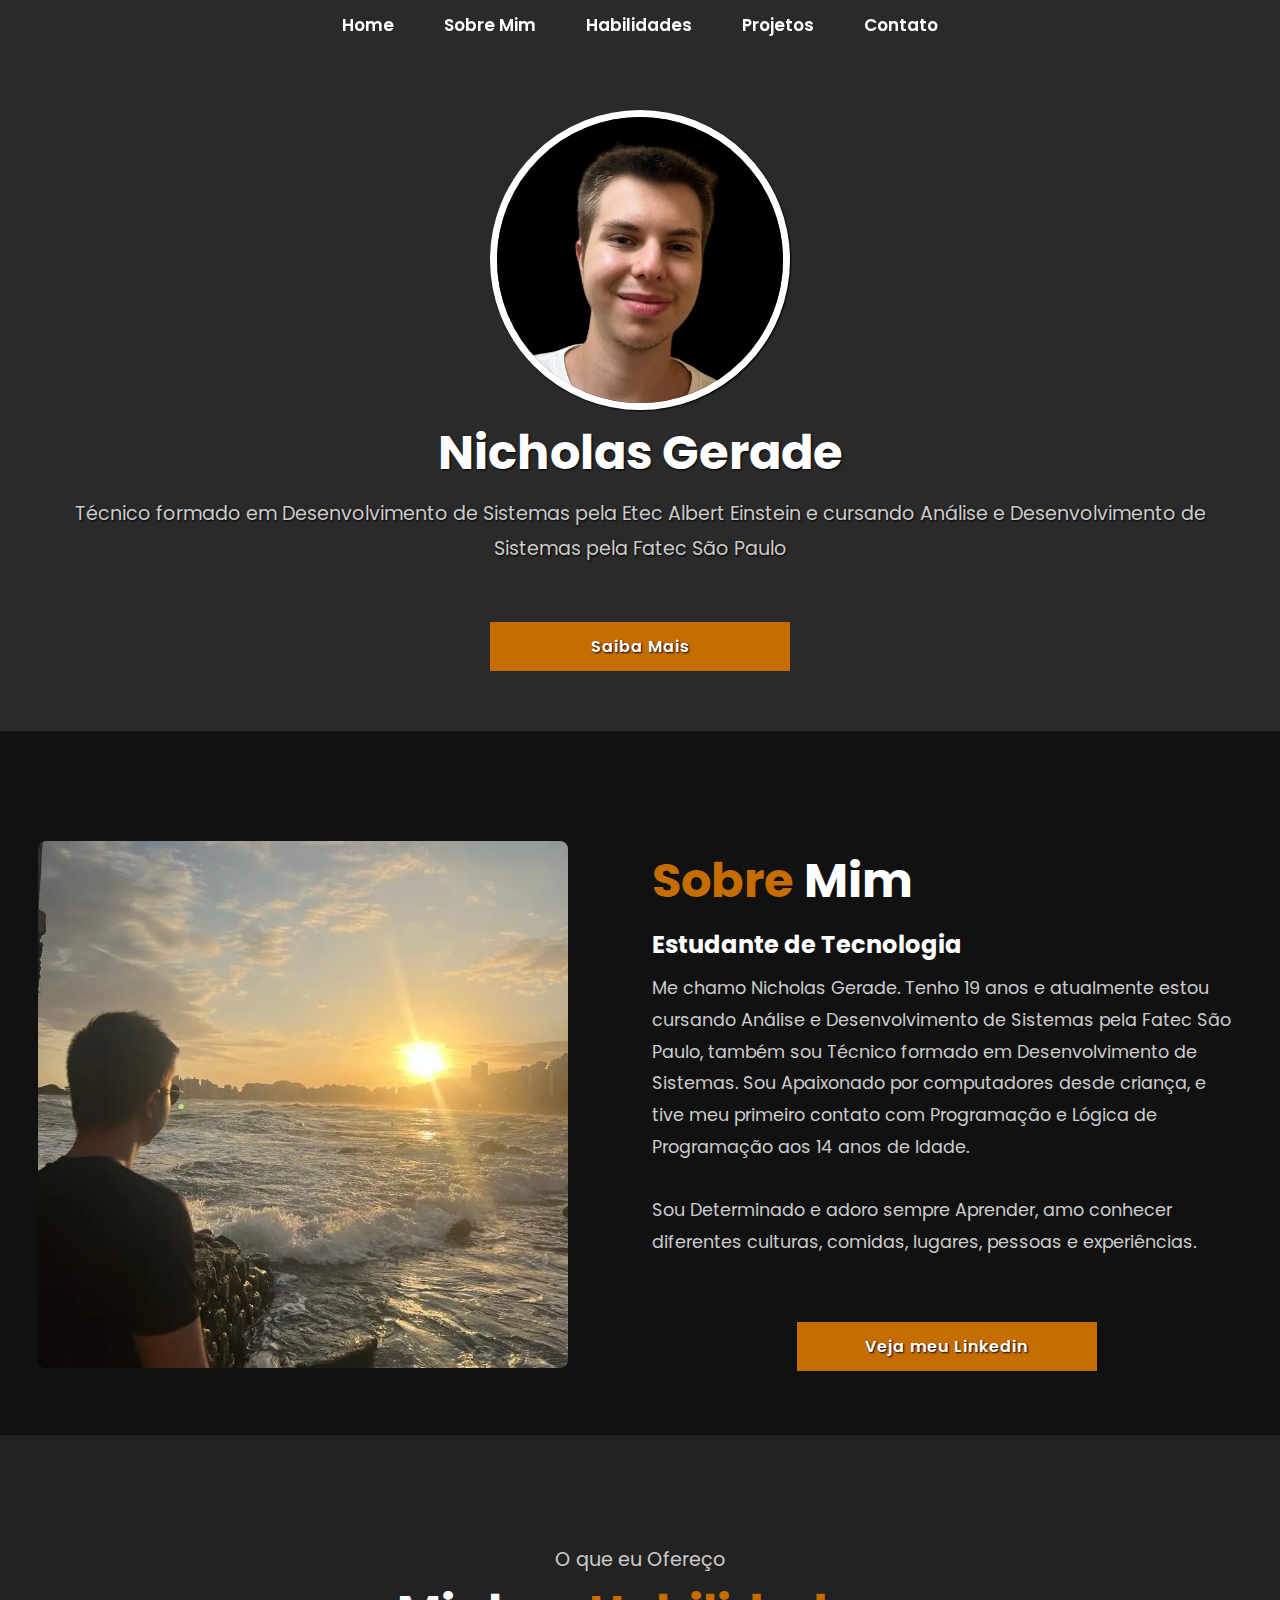
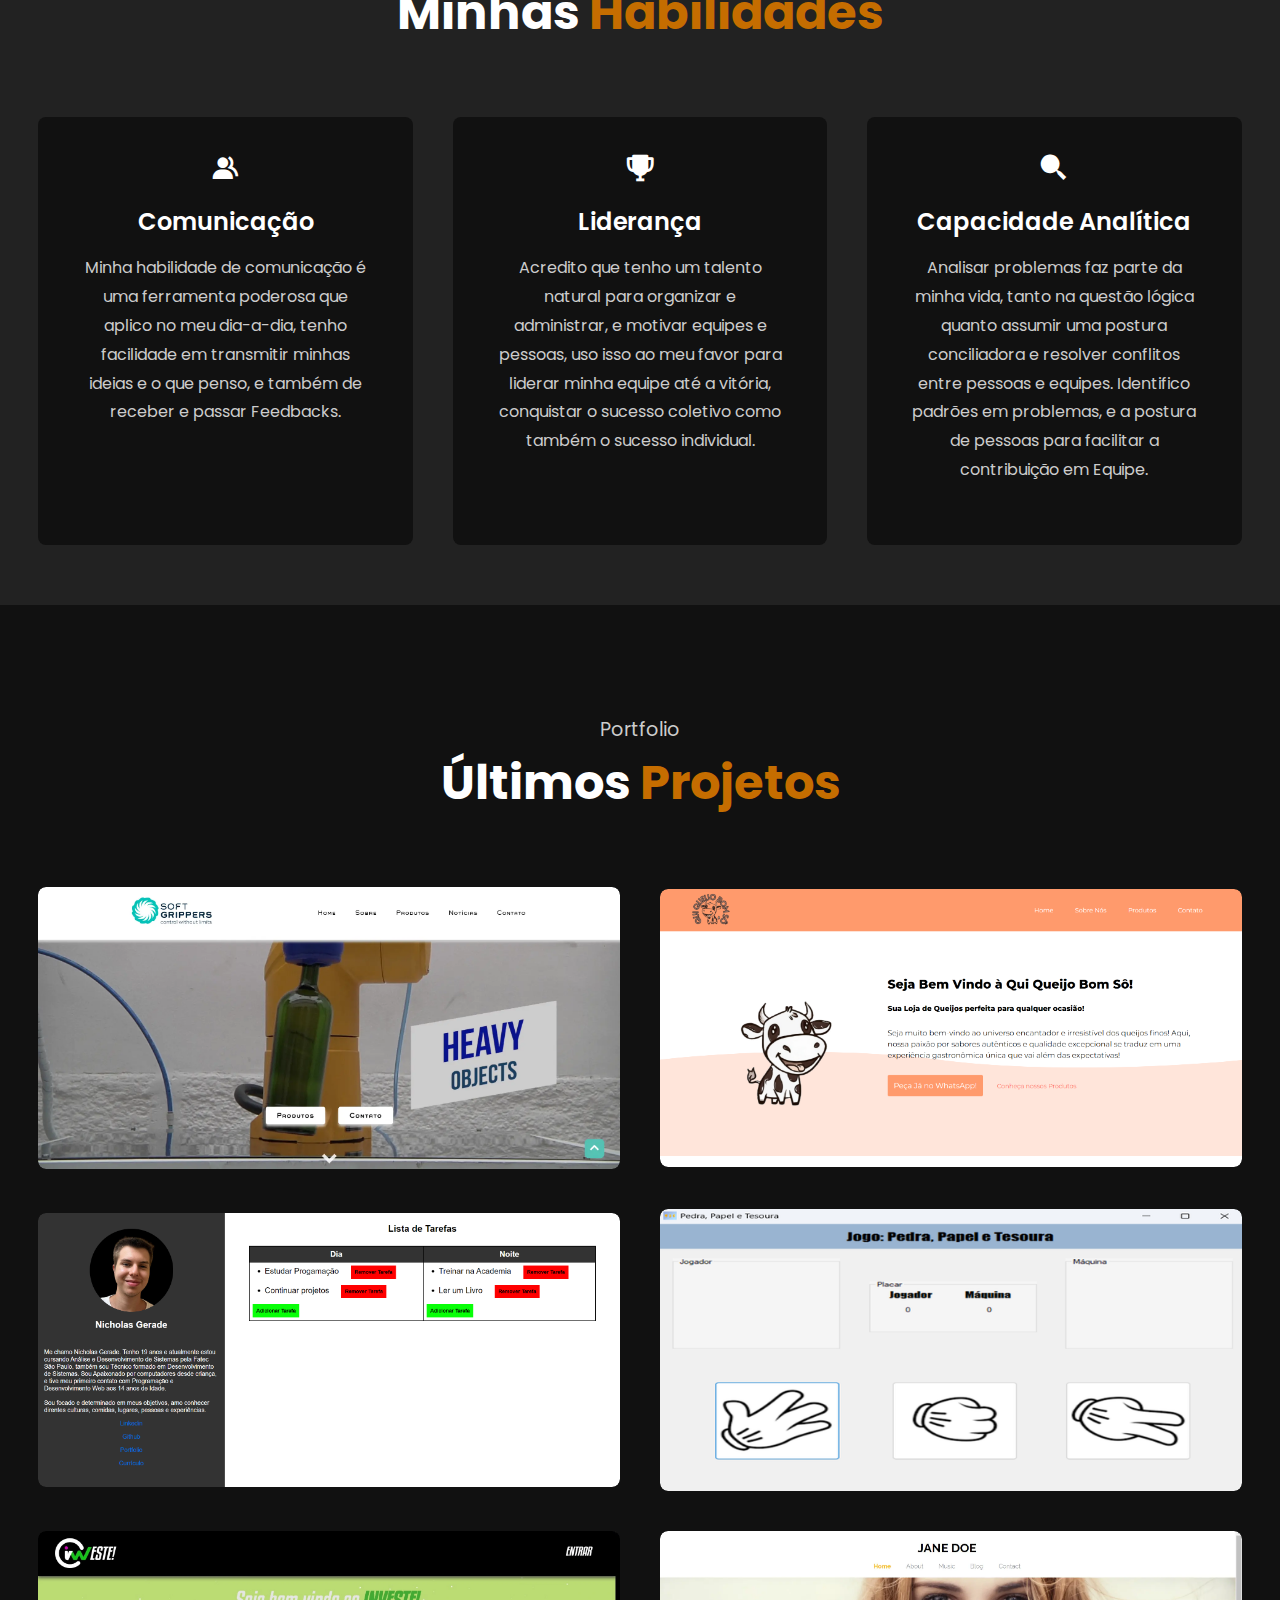
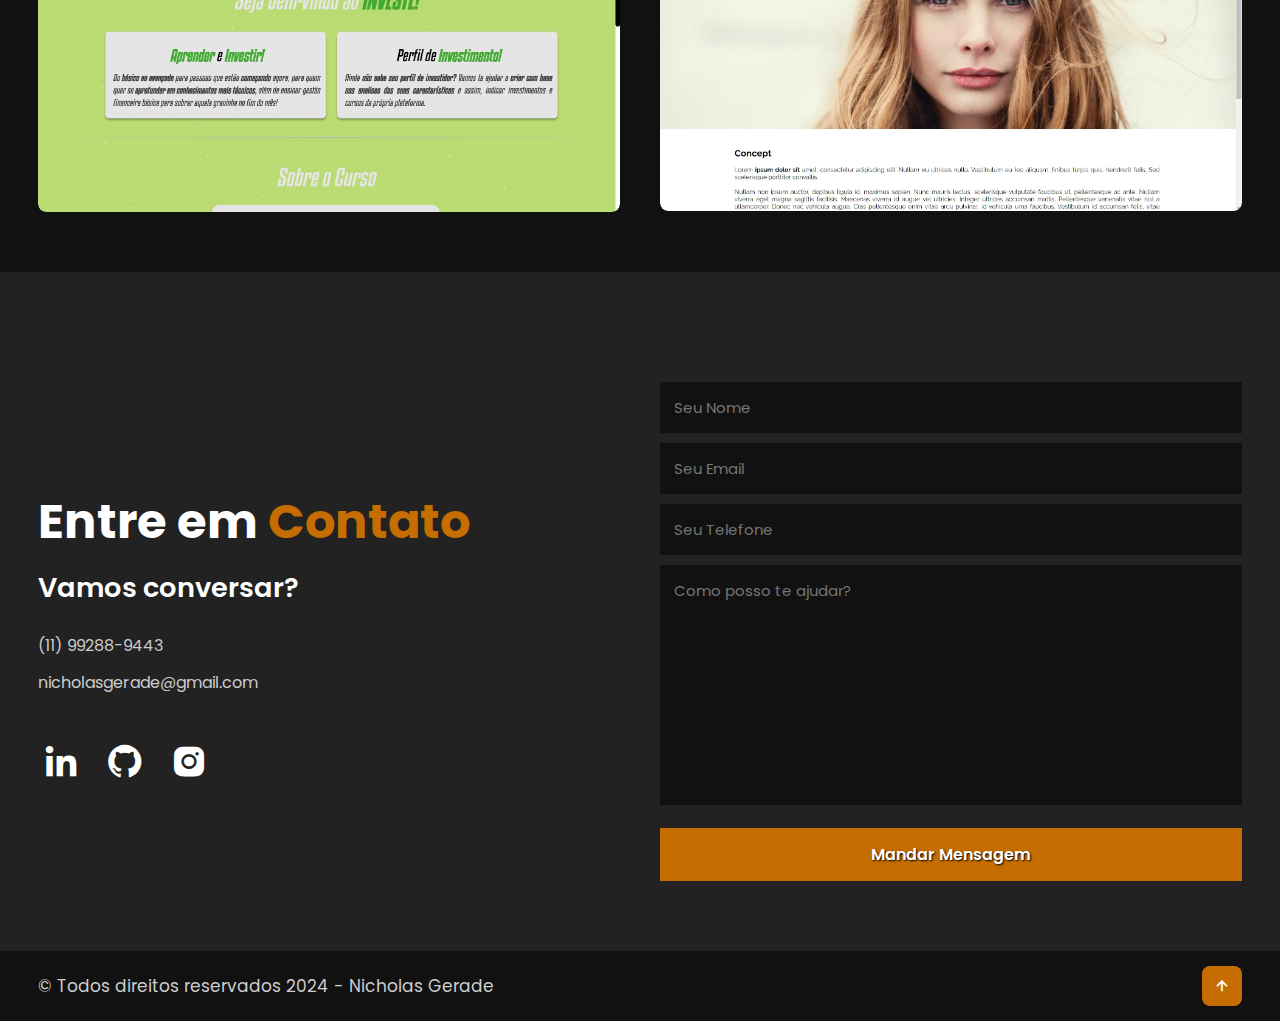
==== index.html @ b63f1630 "test aria-label fail" ====
<!DOCTYPE html>
<html lang="pt-br">

<head>
    <!-- tags importantes -->
    <meta charset="UTF-8">
    <meta http-equiv="X-UA-Compatible" content="IE=edge">
    <meta name="viewport" content="width=device-width, initial-scale=1.0">
    <link rel="stylesheet" href="css/style.css">
    <link rel="stylesheet" href="css/header.css">
    <link rel="stylesheet" href="css/footer.css">
    <link rel="stylesheet" href="css/responsivo.css">
    <link rel="preconnect" href="https://fonts.googleapis.com">
    <link rel="preconnect" href="https://fonts.gstatic.com" crossorigin>
    <link rel="shorticon icon" type="image/gif" href="imgs/favicon-32x32.webp" sizes="32x32">
    <link rel="stylesheet" href="https://unpkg.com/boxicons@latest/css/boxicons.min.css">
    <link href="https://fonts.googleapis.com/css2?family=Poppins:wght@300;500;600;700;800;900&display=swap"
        rel="stylesheet">
    <title>Nicholas Gerade</title>
</head>

<body>


    <!-- header -->
    <header id="header">
        <ul class="navlist">
            <li><a href="#home">Home</a></li>
            <li><a href="#sobre">Sobre Mim</a></li>
            <li><a href="#servicos">Habilidades</a></li>
            <li><a href="#portfolio">Projetos</a></li>
            <li><a href="#contato">Contato</a></li>
        </ul>

        <div class="bx bx-menu" id="menu-icon">

        </div>
    </header>


    <!-- section home principal -->
    <section class="home" id="home">
        <div class="home-text">

            <img src="imgs/foto.webp" alt="Foto de Rosto de Nicholas Gerade" id="home-foto" width="auto" height="auto">

            <h1>Nicholas Gerade</h1>
            <p>Técnico formado em Desenvolvimento de Sistemas pela Etec Albert Einstein e cursando Análise
                e Desenvolvimento de Sistemas pela Fatec São Paulo</p>

            <div class="button" id="div-button">
                <a href="#sobre" class="btn" id="home-saiba">Saiba Mais</a>
            </div>
        </div>
    </section>

    <!-- section sobre -->
    <section class="sobre" id="sobre">
        <div class="sobre-img">
            <img src="imgs/fotoSobre.webp" alt="Foto de Nicholas Gerade de costa na Beira da Praia" width="auto"
                height="auto">
        </div>

        <div class="sobre-texto">
            <h1 id="h1Sobre"><span>Sobre</span> Mim</h1>
            <h2 id="h2Sobre">Estudante de Tecnologia</h2>
            <p>Me chamo Nicholas Gerade.
                Tenho 19 anos e atualmente estou cursando Análise e Desenvolvimento de Sistemas
                pela Fatec São Paulo, também sou Técnico formado em Desenvolvimento de Sistemas.
                Sou Apaixonado por computadores desde criança, e tive meu
                primeiro contato com Programação e Lógica de Programação aos 14 anos de Idade.

                <br><br>
                Sou Determinado e adoro sempre Aprender, amo conhecer diferentes
                culturas, comidas, lugares, pessoas e experiências.
            </p>
            <a href="https://www.linkedin.com/in/nicholas-gerade-b21a8019b/" target="_blank" id="button-sobre"
                class="btn">Veja meu Linkedin</a>
        </div>
    </section>

    <!-- section servicos -->
    <section class="servicos" id="servicos">
        <div class="main-texto">
            <p>O que eu Ofereço</p>
            <h2>Minhas <span>Habilidades</span></h2>
        </div>

        <div class="servicos-conteudo">
            <div class="box">
                <div class="s-icons">
                    <i class='bx bxs-group'></i>
                </div>

                <h3>Comunicação</h3>
                <p>
                    Minha habilidade de comunicação é uma ferramenta poderosa que aplico no meu
                    dia-a-dia, tenho facilidade em transmitir minhas ideias e o que penso, e também
                    de receber e passar Feedbacks.
                </p>
            </div>

            <div class="box">
                <div class="s-icons">
                    <i class='bx bxs-trophy'></i>
                </div>

                <h3>Liderança</h3>
                <p>
                    Acredito que tenho um talento natural para organizar e administrar, e motivar equipes e pessoas,
                    uso isso ao meu favor para liderar minha equipe até a vitória, conquistar o sucesso coletivo
                    como também o sucesso individual.
                </p>

            </div>

            <div class="box">
                <div class="s-icons">
                    <i class='bx bxs-search-alt-2'></i>
                </div>

                <h3>Capacidade Analítica</h3>
                <p>
                    Analisar problemas faz parte da minha vida, tanto na questão lógica quanto
                    assumir uma postura conciliadora e resolver conflitos entre pessoas e equipes.
                    Identifico padrões em problemas, e a postura de pessoas para facilitar a contribuição
                    em Equipe.
                </p>
            </div>
        </div>
    </section>

    <!-- section portfolio-->
    <section class="portfolio" id="portfolio">
        <div class="main-texto">
            <p>Portfolio</p>
            <h2>Últimos <span>Projetos</span></h2>
        </div>

        <div class="portfolio-content">
            <div class="row">
                <img src="imgs/portfolio1.webp" alt="Projeto de Site em HTML5 e CSS3." width="auto" height="auto">
                <div class="layer">
                    <h1 id="h1Projetos">Soft Grippers</h1>
                    <p>Freelance para Empresa de Róbotica</p>
                    <a href="https://softgrippers.com/" target="_blank"><i class='bx bx-link-external link-icon'
                            alt="link para o site Soft Grippers, empresa de robótica flexível"></i></a>
                </div>
            </div>

            <div class="row">
                <img src="imgs/portfolio2.webp" alt="Jogo C - Batalha Naval" width="auto" height="auto">
                <div class="layer">
                    <h1 id="h1Projetos">Loja QuiQueijoBomSô</h1>
                    <p>Freelance para Empresa de Varejo</p>
                    <a href="https://nigerade.github.io/Projeto_QuiQueijoBomSo/" target="_blank"><i
                            class='bx bx-link-external link-icon'
                            alt="link para o site QuiQueijoBomSô, loja de queijos"></i></a>
                </div>
            </div>

            <div class="row">
                <img src="imgs/portfolio3.webp" alt="Restaurante - C#" width="auto" height="auto">
                <div class="layer">
                    <h1 id="h1Projetos">Projeto de Lista de Tarefas</h1>
                    <p>Lista de Tarefas</p>
                    <a href="https://nigerade.github.io/Lista_de_Tarefas/" target="_blank"><i
                            class='bx bx-link-external link-icon'
                            alt="link para site Lista de Tarefas, projeto de Nicholas Gerade"></i></a>
                </div>
            </div>

            <div class="row">
                <img src="imgs/portfolio4.webp" alt="Jogo C# - Pedra Papel Tesoura" width="auto" height="auto">
                <div class="layer">
                    <h1 id="h1Projetos">Jogo C# - Pedra Papel Tesoura</h1>
                    <p>Projeto do Jogo Pedra Papel Tesoura</p>
                    <a href="https://github.com/nigerade/Jogo-Pedra-Papel-Tesoura" target="_blank"><i
                            class='bx bx-link-external link-icon'
                            alt="link para o repositório Github Pedra, Papel e Tesoura, projeto de Nicholas Gerade"></i></a>
                </div>
            </div>

            <div class="row">
                <img src="imgs/portfolio5.webp" alt="TCC - Investe" width="auto" height="auto">
                <div class="layer">
                    <h1 id="h1Projetos">TCC - Investe!</h1>
                    <p>Projeto para curso Técnico Etec Albert Einstein</p>
                    <a href="https://raismel.github.io/Investe.github.io/" target="_blank"><i
                            class='bx bx-link-external link-icon'
                            alt="link para o repósitório do projeto de TCC de Rai da Silva Mello, em conjunto com Nicholas Gerade"></i></a>
                </div>
            </div>

            <div class="row">
                <img src="imgs/portfolio6.webp" alt="Site de Cantora Fictícia Jane Doe" width="auto" height="auto">
                <div class="layer">
                    <h1 id="h1Projetos">Portfolio Fictício</h1>
                    <p id="pProjetos">Site criado para Cantora Fictícia Jane Doe</p>
                    <a href="https://doejane.netlify.app/index.html" target="_blank"><i
                            class='bx bx-link-external link-icon'
                            alt="link para site de Portfólio Jane Doe, projeto de Nicholas Gerade"></i></a>
                </div>
            </div>
        </div>
    </section>

    <!-- section contato -->
    <section class="contact" id="contato">
        <div class="contact-text">
            <h1 id="h1Contato">Entre em <span>Contato</span></h1>
            <h2 id="h2Contato">Vamos conversar?</h2>

            <menu class="list">
                <li><a href="#contato">(11) 99288-9443</a></li>
                <li><a href="#contato">nicholasgerade@gmail.com</a></li>
            </menu>

            <div class="contact-icons">
                <a href="https://br.linkedin.com/in/nicholas-gerade-b21a8019b?original_referer=https%3A%2F%2Fwww.google.com%2F"
                    target="_blank"><i class='bx bxl-linkedin'></i></a>
                <a href="https://github.com/nigerade" target="_blank"><i class='bx bxl-github'></i></a>
                <a href="https://www.instagram.com/ni_gerade/" target="_blank"><i class='bx bxl-instagram-alt'></i></a>
            </div>
        </div>

        <div class="contact-form">
            <form action="https://formsubmit.co/nicholasgerade@gmail.com" method="POST">
                <input id="nome" type="text" placeholder="Seu Nome" required>
                <input type="email" placeholder="Seu Email" required>
                <input type="number" placeholder="Seu Telefone" required>
                <textarea name="text" id="mensagem" cols="35" rows="10" placeholder="Como posso te ajudar?"
                    required></textarea>
                <input type="submit" value="Mandar Mensagem" class="submit" required>
            </form>
        </div>
    </section>

    <!-- section footer -->
    <section class="end">
        <h2 class="visually-hidden">Produtos Queijo Section</h2>
        <div class="last-text">
            <a href="https://www.linkedin.com/in/nicholas-gerade-b21a8019b/" id="last-text-a">&copy; Todos direitos
                reservados 2024 -
                Nicholas Gerade</a>
        </div>

        <div class="top">
            <a href="#home"><i class='bx bx-up-arrow-alt'></i></a>
        </div>
    </section>


    <!-- script.js no final pra não demorar para carregar a página-->
    <!-- EXPLICAÇÃO: javascript carrega por último depois do html e css-->
    <script src="js/script.js" defer></script>

</body>

</html>

<!-- NICHOLAS GERADE - TODOS DIREITOS RESERVADOS -->
---- css/style.css ----
* {
    /* configurações para a pagina toda */
    padding: 0;
    margin: 0;
    box-sizing: border-box;
    font-family: 'Poppins', sans-serif;
    text-decoration: none;
    scroll-behavior: smooth;
    list-style-type: none;
}

:root {
    /* variaveis globais no css */
    --bg-color: #222;
    --second-bg-color: #111;
    --text-color: #fff;
    --second-color: #ccc;
    --main-color: #C56D00;
    --big-font: 5rem;
    --h2-font: 3rem;
    --p-font: 1.1rem;
}

body {
    /* configuracoes para o body somente */
    background: var(--bg-color);
    color: var(--text-color);
}

section {
    /* configuracao padrao para todas as sessoes */
    padding: 10rem 15% 10rem;
}

.home {
    /* estilo da section home */
    position: relative;
    height: 100%;
    width: 100%;
    background-color: #2a2a2a;
    background-size: cover;
    background-position: center;
    display: flex;
    align-items: center;
    justify-content: center;
    text-align: center;
}

.slide {
    /* botão saiba mais */
    margin-bottom: 1.2rem;
}

.fundo-cinza {
    background-color: #ccc;
}

#home-foto {
    border-radius: 50%;
    border: 7px solid #fff;
    box-shadow: 1px 1px 2px #000;
    width: 100%;
    max-width: 300px;
    height: auto;
}

.home-text h1 {
    /* texto: "Nicholas!" */
    font-size: 3rem;
    font-weight: 700;
    color: var(--text-color);
    margin: 0 0 8px;
    text-shadow: 1px 1px 2px #000;
}

.home-text p {
    /* texto: "Técnico formado..." */
    color: var(--second-color);
    font-size: 1.2rem;
    line-height: 1.8;
    margin-bottom: 40px;
    text-shadow: 1px 1px 2px #000;
}

#home-saiba {
    margin-top: 1rem;
    text-shadow: 1px 1px 2px #000;
}

.button {
    /* Botão Linkedin */
    display: flex;
    align-items: center;
    justify-content: center;
}

.btn {
    /* estilo dos botões */
    display: flex;
    justify-content: center;
    align-items: center;
    width: 300px;
    padding: 12px 28px;
    background: var(--main-color);
    color: var(--text-color);
    font-size: 1rem;
    letter-spacing: 1px;
    font-weight: 600;
    transition: all .45s ease;
    text-align: center;
    margin: 0 auto;
    text-shadow: 1px 1px 2px #000;
}

.btn:hover {
    /* botão Diga Olá! */
    transform: scale(0.9);
}

.btn2 {
    /* estilo botão Veja meu Trabalho */
    display: inline-flex;
    align-items: center;
    justify-content: center;
    font-size: 15px;
    font-weight: 600;
    color: var(--text-color);
    margin-left: 35px;
}

.btn2 span i {
    /* icone do botão Veja meu Trabalho */
    height: 55px;
    width: 55px;
    background: var(--main-color);
    color: var(--text-color);
    display: flex;
    align-items: center;
    justify-content: center;
    font-size: 35px;
    border-radius: 50%;
    margin-right: 15px;
    transition: all .45s ease;
}

.btn2 span i:hover {
    /* hover do icone do botao veja meu trabalho */
    transform: scale(1.1) translateY(5px);
}

header.sticky {
    /* estilo do header quando o usuario desce a pagina e mudar de bg-color */
    background: var(--bg-color);
    border-bottom: 1px solid #ffffff1a;
    padding: 12px 15%;
}

.sobre {
    /* estilo section sobre */
    display: grid;
    grid-template-columns: repeat(2, 1fr);
    align-items: center;
    justify-content: center;
    gap: 1.5rem;
    background-color: var(--second-bg-color);
}

.sobre-img img {
    /* estilo da imagem da section sobre */
    max-width: 530px;
    height: auto;
    width: 100%;
    border-radius: 8px;
}

.sobre-texto h2 {
    /* estilo h2 da section sobre */
    font-size: var(--h2-font);
    line-height: 1;
}

.sobre-texto h4 {
    /* estilo h4 da section sobre*/
    font-size: 24px;
    font-weight: 600;
    color: var(--text-color);
    line-height: 1.7;
    margin: 15px 0 30px;
}

.sobre-texto p {
    /* estilo p da section sobre */
    color: var(--second-color);
    font-size: var(--p-font);
    line-height: 1.8;
    margin-bottom: 4rem;
}

.servicos {
    /* estilo section serviços */
    background: var(--bg-color);
}

.main-texto {
    /* texto da section servicos */
    text-align: center;
}

.main-texto p {
    /* p da section servicos */
    font-size: 1.2rem;
    color: var(--second-color);
    margin-bottom: 15px;
}

.main-texto h2 {
    /* h2 da section servicos */
    font-size: var(--h2-font);
    line-height: 1;
}

.servicos-conteudo {
    /* estilo da div */
    display: grid;
    grid-template-columns: repeat(auto-fit, minmax(250px, auto));
    text-align: center;
    gap: 2.5rem;
    margin-top: 5rem;
}

.box {
    /* estilo da div */
    background: var(--second-bg-color);
    padding: 35px 45px;
    border-radius: 8px;
    transition: all .45s ease;
}

.s-icons i {
    /* estilo da div */
    font-size: 32px;
    margin-bottom: 20px;
}

.box h3 {
    /* estilo do h3 da div */
    font-size: 24px;
    font-weight: 600;
    color: var(--text-color);
    margin-bottom: 15px;
}

.box p {
    /* estilo do p da div */
    color: var(--second-color);
    font-size: 1rem;
    line-height: 1.8;
    margin-bottom: 25px;
}

.saiba {
    /* estilo do botao da div da section servicos */
    display: inline-block;
    padding: 8px 18px;
    background: #333333;
    color: var(--second-color);
    font-size: 14px;
    font-weight: 500;
    border-radius: 8px;
    transition: all .45s ease;
}

.saiba:hover {
    /* hover do botao da div da section servicos */
    letter-spacing: 1px;
    background: var(--main-color);
    color: var(--text-color);
    transition: all .55s ease;
}

.s-icons:hover {
    /* hover do icone da div da section serviços  */
    color: var(--main-color);
    transition: all .45s ease;
}

.box:hover {
    /* hover da box da section servicos */
    transform: translateY(-8px);
    cursor: pointer;
}

#portfolio {
    background-color: var(--second-bg-color);
}

.portfolio-content {
    /* estilo da section portfolio */
    display: grid;
    grid-template-columns: repeat(2, 1fr);
    align-items: center;
    gap: 2.5rem;
    margin-top: 5rem;
}

.row {
    /* estilo da div */
    position: relative;
    overflow: hidden;
    border-radius: 8px;
    cursor: pointer;
}

.row img {
    /* estilo da img dentro da div */
    width: 100%;
    border-radius: 8px;
    display: block;
    transition: transform 0.5s;
}

.layer {
    /* estilo da div dos textos */
    width: 100%;
    height: 0;
    background: linear-gradient(rgba(0, 0, 0, 0.1), #000);
    position: absolute;
    border-radius: 8px;
    left: 0;
    bottom: 0;
    overflow: hidden;
    display: flex;
    flex-direction: column;
    align-items: center;
    justify-content: center;
    text-align: center;
    padding: 0 40px;
    transition: height 0.5s;
}

#imagemProjetos {
    width: 100% !important;
    height: 100% !important;
}

.layer h5 {
    /* estilo do h5 da div */
    font-size: 20px;
    font-weight: 600;
    margin-bottom: 15px;
}

.layer p {
    /* estilo do p da div */
    color: var(--text-color);
    font-size: 1rem;
    line-height: 1.8;
}

.layer i {
    /* estilo do icone da div */
    color: var(--main-color);
    margin-top: 20px;
    font-size: 20px;
    background: var(--text-color);
    width: 60px;
    height: 60px;
    display: flex;
    align-items: center;
    justify-content: center;
    border-radius: 50%;
}

.link-icon:hover {
    /* hover icone da section portfolio */
    transform: scale(1.5);
    background-color: transparent;
    transition: all .90s ease;
}

.row:hover img {
    /* hover da img dentro da row */
    transform: scale(1.1);
}

.row:hover .layer {
    /* hover da layer dentro da row */
    height: 100%;
}

.contact {
    /* estilo da section contato */
    background: var(--bg-color);
    display: grid;
    grid-template-columns: repeat(2, 1fr);
    align-items: center;
    gap: 2.5rem;
}

.contact-text h2 {
    /* estilo do h2 da section contato */
    font-size: var(--h2-font);
    line-height: 1;
}

.contact-text h4 {
    /* estilo do h4 da section contato */
    color: var(--text-color);
    margin: 18px 0;
    font-size: 20px;
    font-weight: 600;
    margin-top: 1.5rem;
}

.contact-text p {
    /* estilo do p da section contato */
    color: var(--second-color);
    font-size: var(--p-font);
    line-height: 1.8;
    margin-bottom: 2rem;
}

.list {
    /* estilo do list da section contato */
    margin-bottom: 2.8rem;
    margin-top: 2rem;
}

.list li {
    /* estilo do li da section contato */
    margin-bottom: 12px;
}

.list li a {
    /* estilo do a dentro da li da section contato */
    display: block;
    color: var(--second-color);
    font-size: 1rem;
    transition: all .45s ease;
}

.list li a:hover {
    /* hover do a dentro da li da section contato */
    color: var(--text-color);
    transform: translateX(5px);
}

.contact-icons i {
    /* estilo dos icones da section contato */
    height: 45px;
    width: 45px;
    color: var(--text-color);
    font-size: 2.5rem;
    display: inline-flex;
    align-items: center;
    justify-content: center;
    border-radius: 8px;
    margin-right: 15px;
    transition: all .45s ease;
}

.contact-icons i:hover {
    /* hover dos icones da section contato */
    transition: all .5s ease;
    transform: translateY(-10px);
    color: var(--main-color);
}

.contact-form form {
    /* estilo form da section contato */
    position: relative;
}

.contact-form form input,
form textarea {
    /* estilo do form, input, e textarea form da section contato */
    width: 100%;
    padding: 14px;
    background: var(--second-bg-color);
    color: var(--text-color);
    border: none;
    outline: none;
    font-size: 15px;
    margin-bottom: 10px;
}

.contact-form textarea {
    /* estilo do textarea da section contato */
    resize: none;
    height: 240px;
    margin-bottom: 1rem;
}

.contact-form .submit {
    /* estilo do botao enviar da section contato */
    display: inline-block;
    font-size: 1rem;
    font-weight: 600;
    background: var(--main-color);
    color: var(--text-color);
    transition: all .45s ease;
    text-shadow: 1px 1px 2px #000;
}

.contact-form .submit:hover {
    /* hover do botao enviar da section contato */
    transform: scale(0.95);
    cursor: pointer;
}

.visually-hidden {
    position: absolute;
    width: 1px;
    height: 1px;
    margin: -1px;
    padding: 0;
    overflow: hidden;
    clip: rect(0, 0, 0, 0);
    border: 0;
}

#h1Projetos {
    text-shadow: 1px 1px 2px #000;
}

#pProjetos {
    text-shadow: 1px 1px 2px #000;
}

#h1Contato {
    font-size: 3rem;
    margin-bottom: 1rem;
}

#h2Contato {
    font-size: 1.7rem;
    margin-top: 1rem;
    font-weight: 600;
}

#h1Sobre {
    font-size: 3rem;
}

#h2Sobre {
    font-size: 1.5rem;
    margin-top: 1rem;
    margin-bottom: 1rem;
}
---- css/header.css ----
header {
    /* configuracoes do header */
    position: fixed;
    width: 100%;
    top: 0;
    right: 0;
    z-index: 1000;
    display: flex;
    align-items: center;
    justify-content: center;
    background: transparent;
    padding: 22px 15%;
    border-bottom: 1px solid transparent;
    transition: all .45s ease;
}

.header2 {
    /* configuracoes quando o usuario clica no menu hamburguer */
    background-color: #2a2a2a;
    transition: all .45s ease;
}

.logo {
    /* configuracoes do texto: Dev. */
    color: var(--text-color);
    font-size: 35px;
    font-weight: 700;
    letter-spacing: 1px;
}

span {
    /* deixa o: E, do Dev. da main color */
    color: var(--main-color);
}

.navlist {
    /* configura os links do header */
    display: flex;
}

.navlist a {
    /* estilo dos links do header */
    font-size: 17px;
    font-weight: 510;
    color: var(--text-color);
    margin: 0 25px;
    transition: all .45s ease;
}

.navlist a:hover {
    /* ao passar o mouse por cima dos links do header */
    color: var(--main-color);
}

.navlist a:active {
    /* estilo do link ativo */
    color: var(--text-color);
}

#menu-icon {
    /* estilo do menu hamburguer (icone) */
    font-size: 3rem;
    color: var(--text-color);
    z-index: 10001;
    cursor: pointer;
    display: none;
}
---- css/footer.css ----
.end {
    /* estilo do footer */
    padding: 20px 15%;
    display: flex;
    align-items: center;
    justify-content: space-between;
    gap: 2rem;
    background-color: var(--second-bg-color);
}

.last-text a {
    /* estilo do p da section end (Footer) */
    color: var(--second-color);
    font-size: 17px;
}

.last-text a:hover {
    /* hover do p da section end (Footer) */
    transform: translateX(3px);
    transition: all .55s ease;
    color: darkorange;
}

.top i {
    /* estilo do icone de seta da section end (Footer) */
    padding: 10px;
    border-radius: 20%;
    font-size: 20px;
    color: var(--text-color);
    background: var(--main-color);

}

.top i:hover {
    /* hover do icone de seta da section end (Footer) */
    transition: all .90s ease;
    transform: translateY(-4px);
    background-color: var(--text-color);
    color: var(--main-color);
}
---- css/responsivo.css ----
/* CSS RESPONSIVO */
@media (max-width: 1480px) {

    /* tela até 1480px */
    header {
        /* estilo do header */
        padding: 12px 2.5%;
        transition: .1s;
    }

    header.sticky {
        /* estilo do header quando muda de classe ao scrollar */
        padding: 10px;
    }

    section {
        /* estilo das sections padrao */
        padding: 110px 3% 60px;
    }

    .end {
        /* estilo da section end (Footer) */
        padding: 15px 3%;
    }
}

@media (max-width: 1100px) {

    /* tela até 1100px */
    :root {
        /* declarando variaveis novamente */
        /* para mudar os valores e se adequar à tela */
        --big-font: 4rem;
        --h2-font: 2.5rem;
        --p-font: 1rem;
        transition: .1s;
    }

    .home-text h3 {
        /* estilo do h3 da section home */
        font-size: 2.5rem;
    }

    .home {
        /* estilo da section home */
        height: 105vh;
    }
}

@media (max-width: 920px) {

    /* tela até 920px */
    .sobre {
        /* estilo da section sobre */
        grid-template-columns: 1fr;
    }

    .sobre-img {
        /* estilo da img da section sobre */
        text-align: center;
        order: 2;
    }

    .sobre-img img {
        display: none;
    }

    .contact {
        /* estilo da section contato */
        grid-template-columns: 1fr;
    }
}

@media (max-width: 840px) {

    /* tela até 840px */
    #menu-icon {
        /* estilo do menu hamburguer */
        /* sai do display none e mostra o menu */
        display: block;
    }

    .navlist {
        /* estilo da navlist - links header */
        position: absolute;
        top: -1000px;
        right: 0;
        left: 0;
        display: flex;
        flex-direction: column;
        background: var(--bg-color);
        text-align: center;
        transition: all .45s ease;
    }

    .navlist a {
        /* estilo dos links da navlist */
        display: block;
        margin: 17px;
        font-size: 20px;
        transition: all .45s ease;
        color: var(--text-color);
    }

    .navlist a:hover {
        /* hover dos links da navlist */
        color: var(--main-color);
    }

    .navlist a:active {
        /* links da navlist quando ativados */
        color: var(--text-color);
    }

    .navlist.open {
        /* links da navlist quando abertos*/
        top: 100%;
    }

    .portfolio-content {
        /* estilo da section portfolio */
        display: grid;
        grid-template-columns: repeat(1, 1fr);
        align-items: center;
    }
}

@media (max-width: 920px) 
{
    .sobre-texto h2 {
        text-align: center;
    }

    .sobre-texto h4 {
        text-align: center;
    }

    .contact-text h2 {
        text-align: center;
    }

    .contact-text h4 {
        text-align: center;
    }

    .list li a {
        text-align: center;
    }

    .contact-icons {
        display: flex;
        justify-content: center;
    }
}

@media (max-width: 500px) {

    /* tela até 500px */
    .layer i {
        /* estilo do icone com link da section portfolio */
        width: 50px;
        height: 50px;
    }

    .layer h5 {
        /* estilo do h5 da section portfolio */
        font-size: 1rem;
    }

    .layer p {
        /* estilo do p da section portfolio */
        font-size: 0.8rem;
    }
}

@media (max-width: 360px) {

    /* tela até 360px */
    .row img {
        /* estilo do img da section portfolio */
        width: 100%;
        height: 12rem;
        margin-right: 0.5rem;
    }

    .layer {
        /* estilo da layer da section portfolio */
        width: 100%;
    }

    .row:hover img {
        /* hover da img da section portfolio */
        transform: scale(1);
    }

    .portfolio-content {
        /* estilo da section portfolio */
        display: grid;
        grid-template-columns: repeat(1, 1fr);
        align-items: center;
    }

    .home-text p {
        /* estilo do p da section home */
        padding-right: 0.1rem;
        text-align: center;
    }

    .home-text h1 {
        /* estilo do h1 da section home */
        font-size: 3rem;
        text-align: center;
    }

    .home-text h3 {
        /* estilo do h3 da section home */
        font-size: x-large;
        text-align: center;
    }

    .button {
        /* estilo botao da div dos textos da home: Diga ola e veja meus trabalhos */
        padding: 0.1rem;
    }

    .slide {
        /* estilo dos textos olá eu sou */
        text-align: center;
    }

    .layer {
        /* estilo dos textos da layer da section portfolio */
        font-size: small;
    }

    .layer i {
        /* estilo dos links da layer da section portfolio */
        width: 45px;
        height: 45px;
    }

    .layer h5 {
        /* estilo do h5 da layer da section portfolio */
        font-size: 1rem;
    }

    .layer p {
        /* estilo do p da layer da section portfolio */
        font-size: 0.8rem;
    }
}
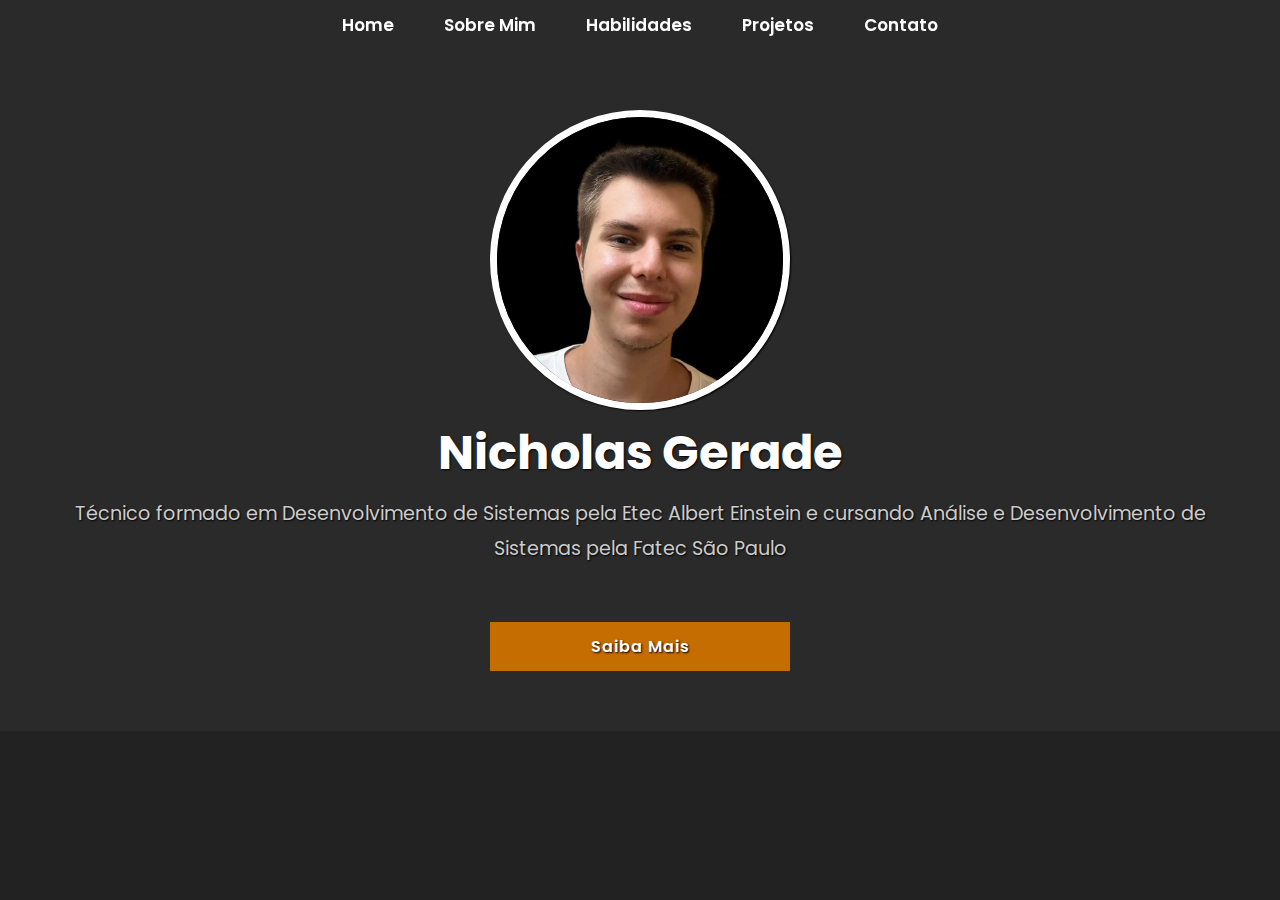
==== commit 36d4b090: "test google lighthouse" ====
--- a/index.html
+++ b/index.html
@@ -53,210 +53,3 @@
             </div>
         </div>
     </section>
-
-    <!-- section sobre -->
-    <section class="sobre" id="sobre">
-        <div class="sobre-img">
-            <img src="imgs/fotoSobre.webp" alt="Foto de Nicholas Gerade de costa na Beira da Praia" width="auto"
-                height="auto">
-        </div>
-
-        <div class="sobre-texto">
-            <h1 id="h1Sobre"><span>Sobre</span> Mim</h1>
-            <h2 id="h2Sobre">Estudante de Tecnologia</h2>
-            <p>Me chamo Nicholas Gerade.
-                Tenho 19 anos e atualmente estou cursando Análise e Desenvolvimento de Sistemas
-                pela Fatec São Paulo, também sou Técnico formado em Desenvolvimento de Sistemas.
-                Sou Apaixonado por computadores desde criança, e tive meu
-                primeiro contato com Programação e Lógica de Programação aos 14 anos de Idade.
-
-                <br><br>
-                Sou Determinado e adoro sempre Aprender, amo conhecer diferentes
-                culturas, comidas, lugares, pessoas e experiências.
-            </p>
-            <a href="https://www.linkedin.com/in/nicholas-gerade-b21a8019b/" target="_blank" id="button-sobre"
-                class="btn">Veja meu Linkedin</a>
-        </div>
-    </section>
-
-    <!-- section servicos -->
-    <section class="servicos" id="servicos">
-        <div class="main-texto">
-            <p>O que eu Ofereço</p>
-            <h2>Minhas <span>Habilidades</span></h2>
-        </div>
-
-        <div class="servicos-conteudo">
-            <div class="box">
-                <div class="s-icons">
-                    <i class='bx bxs-group'></i>
-                </div>
-
-                <h3>Comunicação</h3>
-                <p>
-                    Minha habilidade de comunicação é uma ferramenta poderosa que aplico no meu
-                    dia-a-dia, tenho facilidade em transmitir minhas ideias e o que penso, e também
-                    de receber e passar Feedbacks.
-                </p>
-            </div>
-
-            <div class="box">
-                <div class="s-icons">
-                    <i class='bx bxs-trophy'></i>
-                </div>
-
-                <h3>Liderança</h3>
-                <p>
-                    Acredito que tenho um talento natural para organizar e administrar, e motivar equipes e pessoas,
-                    uso isso ao meu favor para liderar minha equipe até a vitória, conquistar o sucesso coletivo
-                    como também o sucesso individual.
-                </p>
-
-            </div>
-
-            <div class="box">
-                <div class="s-icons">
-                    <i class='bx bxs-search-alt-2'></i>
-                </div>
-
-                <h3>Capacidade Analítica</h3>
-                <p>
-                    Analisar problemas faz parte da minha vida, tanto na questão lógica quanto
-                    assumir uma postura conciliadora e resolver conflitos entre pessoas e equipes.
-                    Identifico padrões em problemas, e a postura de pessoas para facilitar a contribuição
-                    em Equipe.
-                </p>
-            </div>
-        </div>
-    </section>
-
-    <!-- section portfolio-->
-    <section class="portfolio" id="portfolio">
-        <div class="main-texto">
-            <p>Portfolio</p>
-            <h2>Últimos <span>Projetos</span></h2>
-        </div>
-
-        <div class="portfolio-content">
-            <div class="row">
-                <img src="imgs/portfolio1.webp" alt="Projeto de Site em HTML5 e CSS3." width="auto" height="auto">
-                <div class="layer">
-                    <h1 id="h1Projetos">Soft Grippers</h1>
-                    <p>Freelance para Empresa de Róbotica</p>
-                    <a href="https://softgrippers.com/" target="_blank"><i class='bx bx-link-external link-icon'
-                            alt="link para o site Soft Grippers, empresa de robótica flexível"></i></a>
-                </div>
-            </div>
-
-            <div class="row">
-                <img src="imgs/portfolio2.webp" alt="Jogo C - Batalha Naval" width="auto" height="auto">
-                <div class="layer">
-                    <h1 id="h1Projetos">Loja QuiQueijoBomSô</h1>
-                    <p>Freelance para Empresa de Varejo</p>
-                    <a href="https://nigerade.github.io/Projeto_QuiQueijoBomSo/" target="_blank"><i
-                            class='bx bx-link-external link-icon'
-                            alt="link para o site QuiQueijoBomSô, loja de queijos"></i></a>
-                </div>
-            </div>
-
-            <div class="row">
-                <img src="imgs/portfolio3.webp" alt="Restaurante - C#" width="auto" height="auto">
-                <div class="layer">
-                    <h1 id="h1Projetos">Projeto de Lista de Tarefas</h1>
-                    <p>Lista de Tarefas</p>
-                    <a href="https://nigerade.github.io/Lista_de_Tarefas/" target="_blank"><i
-                            class='bx bx-link-external link-icon'
-                            alt="link para site Lista de Tarefas, projeto de Nicholas Gerade"></i></a>
-                </div>
-            </div>
-
-            <div class="row">
-                <img src="imgs/portfolio4.webp" alt="Jogo C# - Pedra Papel Tesoura" width="auto" height="auto">
-                <div class="layer">
-                    <h1 id="h1Projetos">Jogo C# - Pedra Papel Tesoura</h1>
-                    <p>Projeto do Jogo Pedra Papel Tesoura</p>
-                    <a href="https://github.com/nigerade/Jogo-Pedra-Papel-Tesoura" target="_blank"><i
-                            class='bx bx-link-external link-icon'
-                            alt="link para o repositório Github Pedra, Papel e Tesoura, projeto de Nicholas Gerade"></i></a>
-                </div>
-            </div>
-
-            <div class="row">
-                <img src="imgs/portfolio5.webp" alt="TCC - Investe" width="auto" height="auto">
-                <div class="layer">
-                    <h1 id="h1Projetos">TCC - Investe!</h1>
-                    <p>Projeto para curso Técnico Etec Albert Einstein</p>
-                    <a href="https://raismel.github.io/Investe.github.io/" target="_blank"><i
-                            class='bx bx-link-external link-icon'
-                            alt="link para o repósitório do projeto de TCC de Rai da Silva Mello, em conjunto com Nicholas Gerade"></i></a>
-                </div>
-            </div>
-
-            <div class="row">
-                <img src="imgs/portfolio6.webp" alt="Site de Cantora Fictícia Jane Doe" width="auto" height="auto">
-                <div class="layer">
-                    <h1 id="h1Projetos">Portfolio Fictício</h1>
-                    <p id="pProjetos">Site criado para Cantora Fictícia Jane Doe</p>
-                    <a href="https://doejane.netlify.app/index.html" target="_blank"><i
-                            class='bx bx-link-external link-icon'
-                            alt="link para site de Portfólio Jane Doe, projeto de Nicholas Gerade"></i></a>
-                </div>
-            </div>
-        </div>
-    </section>
-
-    <!-- section contato -->
-    <section class="contact" id="contato">
-        <div class="contact-text">
-            <h1 id="h1Contato">Entre em <span>Contato</span></h1>
-            <h2 id="h2Contato">Vamos conversar?</h2>
-
-            <menu class="list">
-                <li><a href="#contato">(11) 99288-9443</a></li>
-                <li><a href="#contato">nicholasgerade@gmail.com</a></li>
-            </menu>
-
-            <div class="contact-icons">
-                <a href="https://br.linkedin.com/in/nicholas-gerade-b21a8019b?original_referer=https%3A%2F%2Fwww.google.com%2F"
-                    target="_blank"><i class='bx bxl-linkedin'></i></a>
-                <a href="https://github.com/nigerade" target="_blank"><i class='bx bxl-github'></i></a>
-                <a href="https://www.instagram.com/ni_gerade/" target="_blank"><i class='bx bxl-instagram-alt'></i></a>
-            </div>
-        </div>
-
-        <div class="contact-form">
-            <form action="https://formsubmit.co/nicholasgerade@gmail.com" method="POST">
-                <input id="nome" type="text" placeholder="Seu Nome" required>
-                <input type="email" placeholder="Seu Email" required>
-                <input type="number" placeholder="Seu Telefone" required>
-                <textarea name="text" id="mensagem" cols="35" rows="10" placeholder="Como posso te ajudar?"
-                    required></textarea>
-                <input type="submit" value="Mandar Mensagem" class="submit" required>
-            </form>
-        </div>
-    </section>
-
-    <!-- section footer -->
-    <section class="end">
-        <h2 class="visually-hidden">Produtos Queijo Section</h2>
-        <div class="last-text">
-            <a href="https://www.linkedin.com/in/nicholas-gerade-b21a8019b/" id="last-text-a">&copy; Todos direitos
-                reservados 2024 -
-                Nicholas Gerade</a>
-        </div>
-
-        <div class="top">
-            <a href="#home"><i class='bx bx-up-arrow-alt'></i></a>
-        </div>
-    </section>
-
-
-    <!-- script.js no final pra não demorar para carregar a página-->
-    <!-- EXPLICAÇÃO: javascript carrega por último depois do html e css-->
-    <script src="js/script.js" defer></script>
-
-</body>
-
-</html>
-
-<!-- NICHOLAS GERADE - TODOS DIREITOS RESERVADOS -->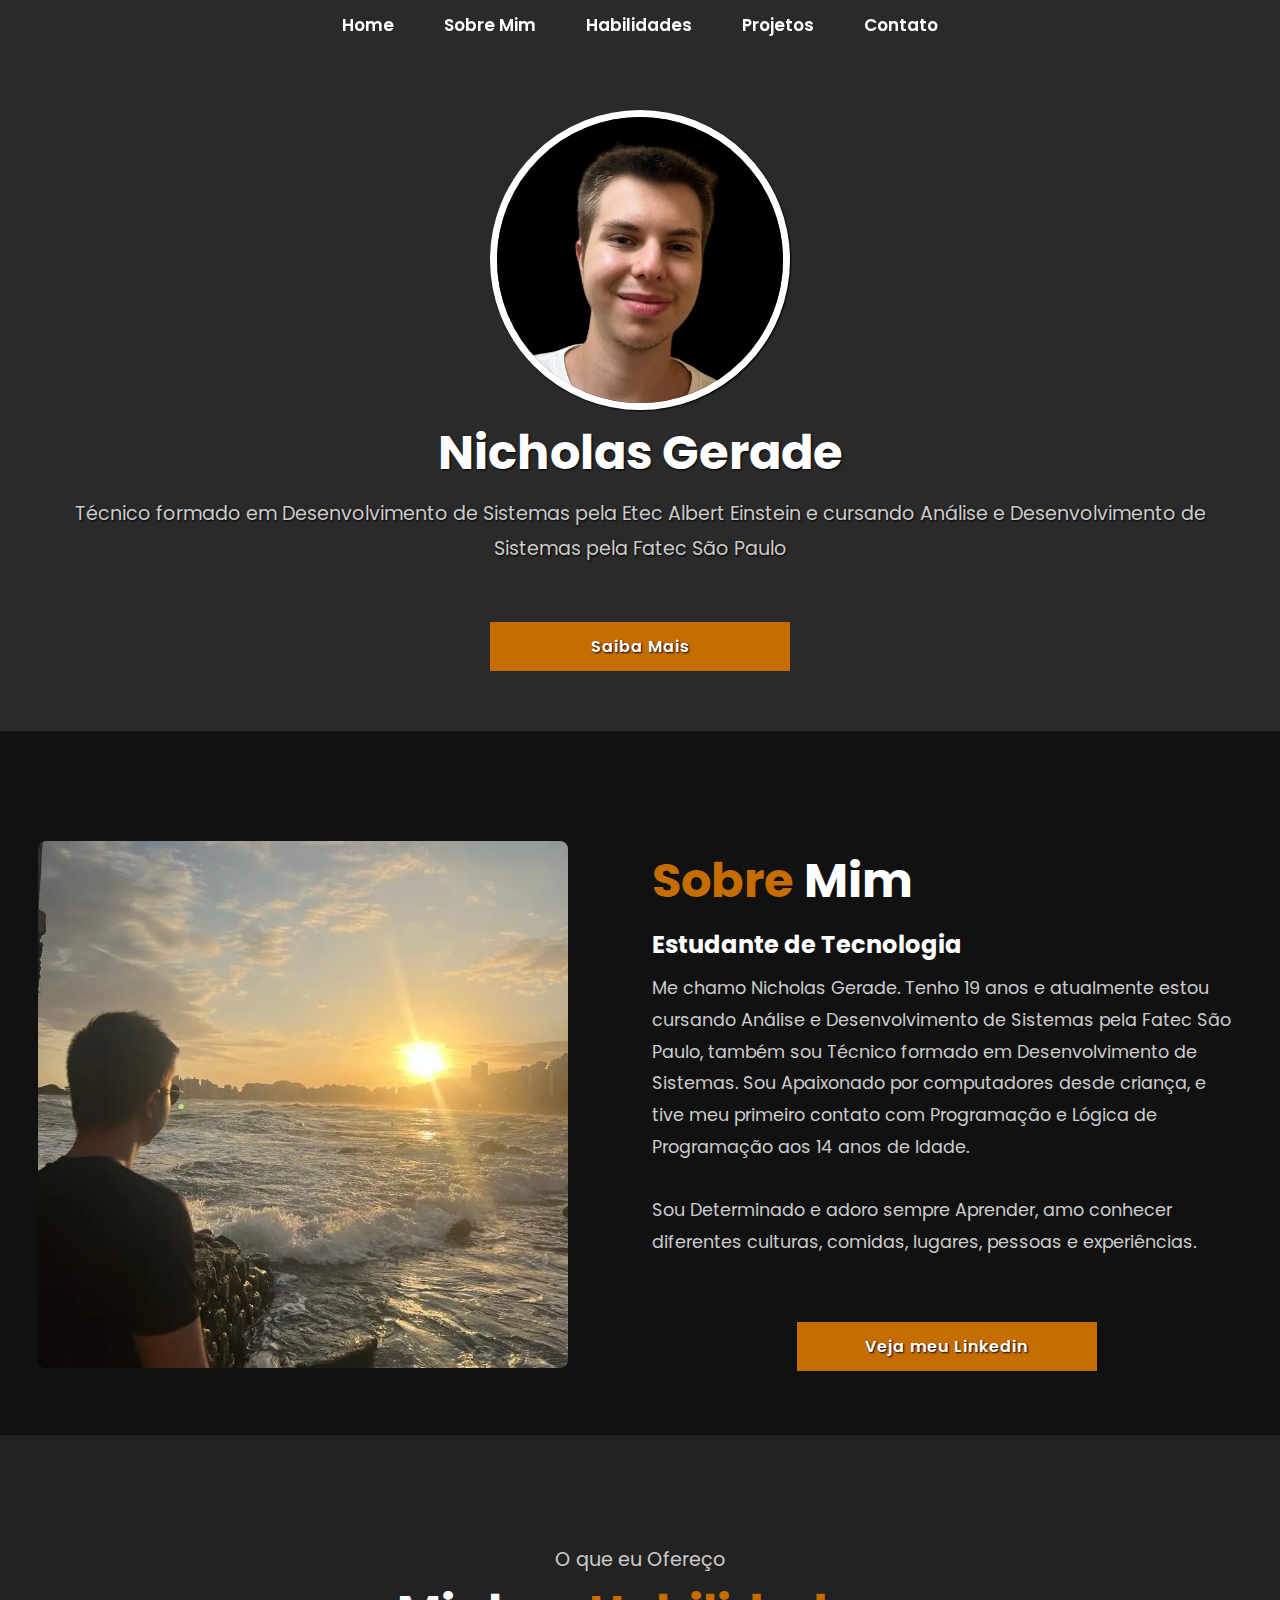
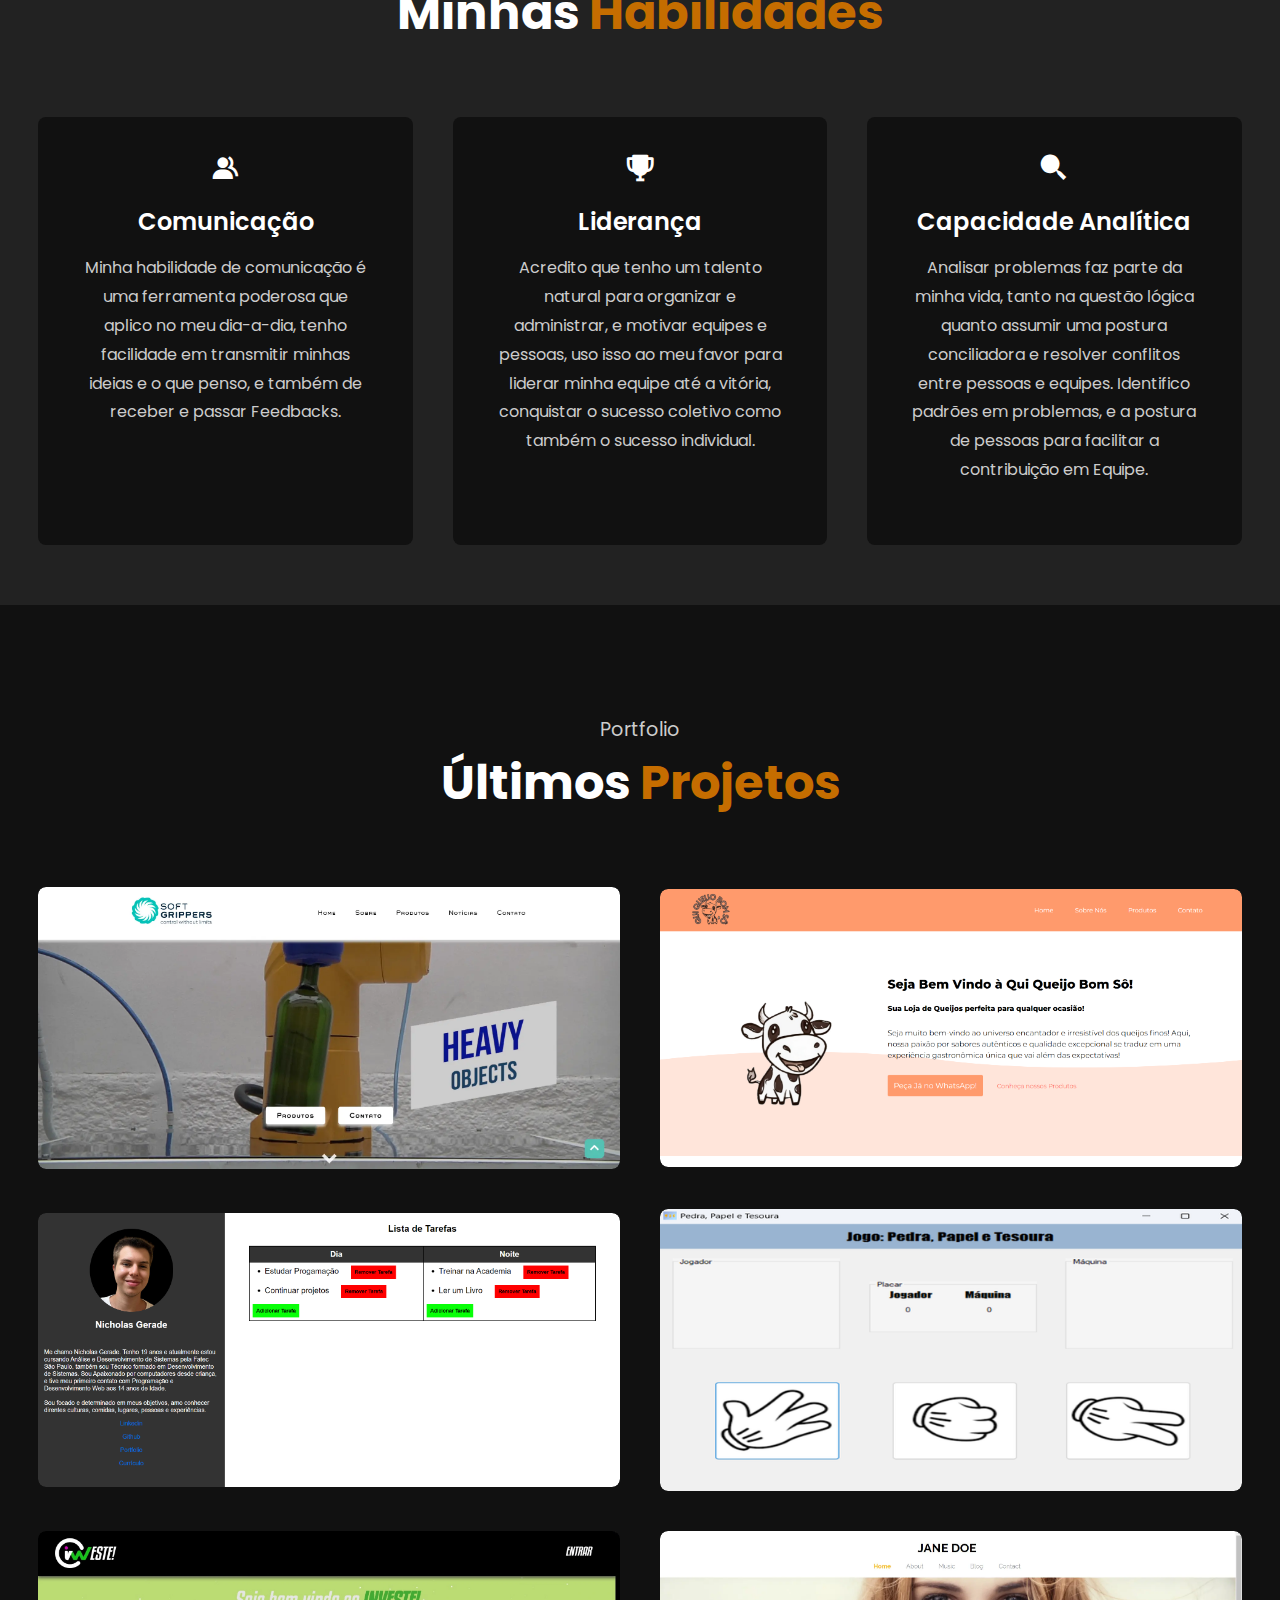
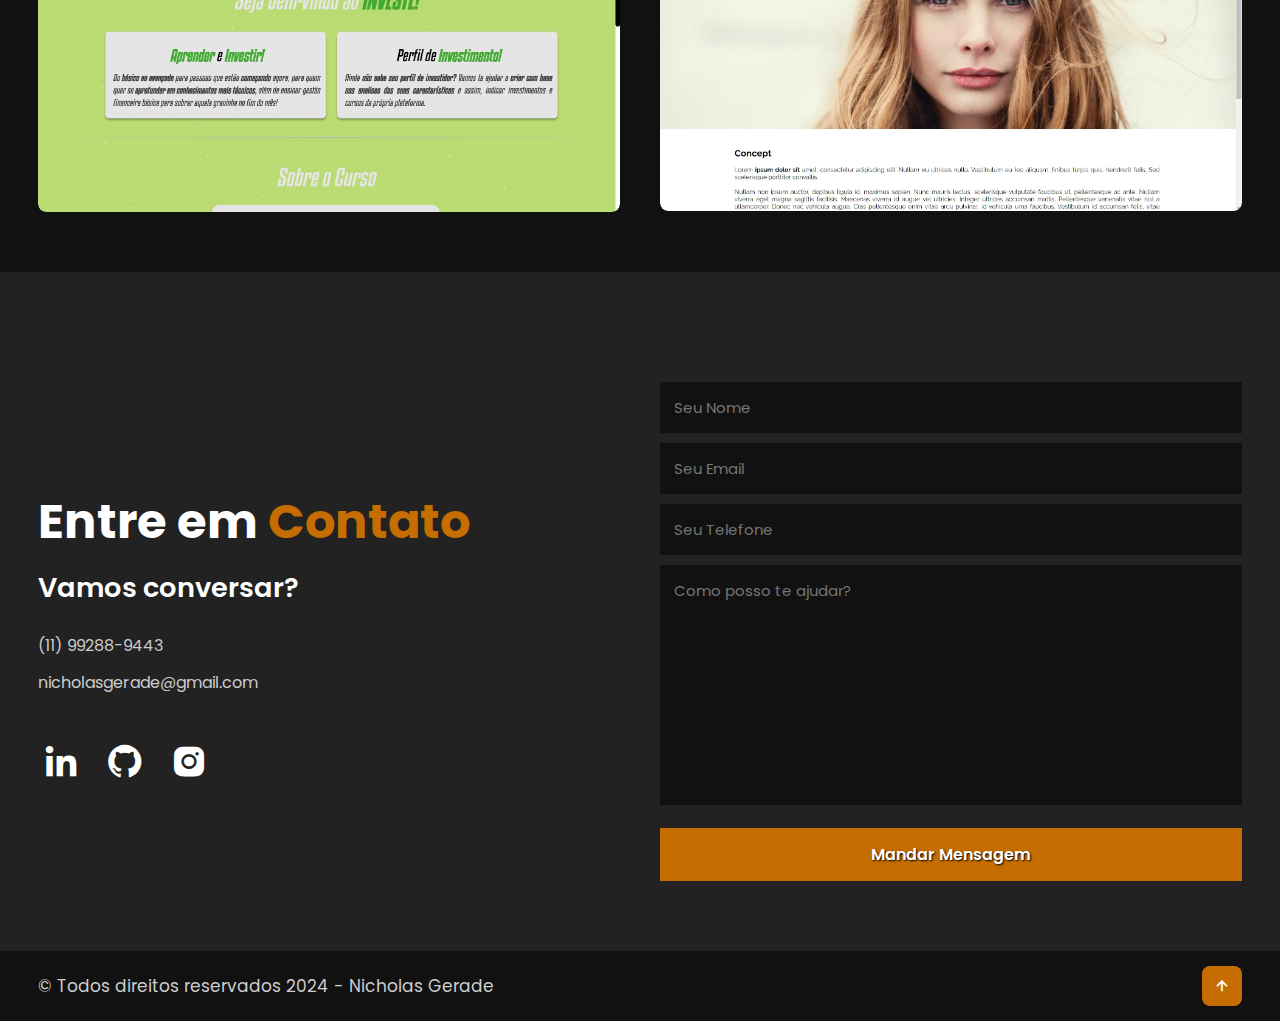
==== commit e204177e: "test google lighthouse fail" ====
--- a/index.html
+++ b/index.html
@@ -53,3 +53,210 @@
             </div>
         </div>
     </section>
+
+    <!-- section sobre -->
+    <section class="sobre" id="sobre">
+        <div class="sobre-img">
+            <img src="imgs/fotoSobre.webp" alt="Foto de Nicholas Gerade de costa na Beira da Praia" width="auto"
+                height="auto">
+        </div>
+
+        <div class="sobre-texto">
+            <h1 id="h1Sobre"><span>Sobre</span> Mim</h1>
+            <h2 id="h2Sobre">Estudante de Tecnologia</h2>
+            <p>Me chamo Nicholas Gerade.
+                Tenho 19 anos e atualmente estou cursando Análise e Desenvolvimento de Sistemas
+                pela Fatec São Paulo, também sou Técnico formado em Desenvolvimento de Sistemas.
+                Sou Apaixonado por computadores desde criança, e tive meu
+                primeiro contato com Programação e Lógica de Programação aos 14 anos de Idade.
+
+                <br><br>
+                Sou Determinado e adoro sempre Aprender, amo conhecer diferentes
+                culturas, comidas, lugares, pessoas e experiências.
+            </p>
+            <a href="https://www.linkedin.com/in/nicholas-gerade-b21a8019b/" target="_blank" id="button-sobre"
+                class="btn">Veja meu Linkedin</a>
+        </div>
+    </section>
+
+    <!-- section servicos -->
+    <section class="servicos" id="servicos">
+        <div class="main-texto">
+            <p>O que eu Ofereço</p>
+            <h2>Minhas <span>Habilidades</span></h2>
+        </div>
+
+        <div class="servicos-conteudo">
+            <div class="box">
+                <div class="s-icons">
+                    <i class='bx bxs-group'></i>
+                </div>
+
+                <h3>Comunicação</h3>
+                <p>
+                    Minha habilidade de comunicação é uma ferramenta poderosa que aplico no meu
+                    dia-a-dia, tenho facilidade em transmitir minhas ideias e o que penso, e também
+                    de receber e passar Feedbacks.
+                </p>
+            </div>
+
+            <div class="box">
+                <div class="s-icons">
+                    <i class='bx bxs-trophy'></i>
+                </div>
+
+                <h3>Liderança</h3>
+                <p>
+                    Acredito que tenho um talento natural para organizar e administrar, e motivar equipes e pessoas,
+                    uso isso ao meu favor para liderar minha equipe até a vitória, conquistar o sucesso coletivo
+                    como também o sucesso individual.
+                </p>
+
+            </div>
+
+            <div class="box">
+                <div class="s-icons">
+                    <i class='bx bxs-search-alt-2'></i>
+                </div>
+
+                <h3>Capacidade Analítica</h3>
+                <p>
+                    Analisar problemas faz parte da minha vida, tanto na questão lógica quanto
+                    assumir uma postura conciliadora e resolver conflitos entre pessoas e equipes.
+                    Identifico padrões em problemas, e a postura de pessoas para facilitar a contribuição
+                    em Equipe.
+                </p>
+            </div>
+        </div>
+    </section>
+
+    <!-- section portfolio-->
+    <section class="portfolio" id="portfolio">
+        <div class="main-texto">
+            <p>Portfolio</p>
+            <h2>Últimos <span>Projetos</span></h2>
+        </div>
+
+        <div class="portfolio-content">
+            <div class="row">
+                <img src="imgs/portfolio1.webp" alt="Projeto de Site em HTML5 e CSS3." width="auto" height="auto">
+                <div class="layer">
+                    <h1 id="h1Projetos">Soft Grippers</h1>
+                    <p>Freelance para Empresa de Róbotica</p>
+                    <a href="https://softgrippers.com/" target="_blank"><i class='bx bx-link-external link-icon'
+                            alt="link para o site Soft Grippers, empresa de robótica flexível"></i></a>
+                </div>
+            </div>
+
+            <div class="row">
+                <img src="imgs/portfolio2.webp" alt="Jogo C - Batalha Naval" width="auto" height="auto">
+                <div class="layer">
+                    <h1 id="h1Projetos">Loja QuiQueijoBomSô</h1>
+                    <p>Freelance para Empresa de Varejo</p>
+                    <a href="https://nigerade.github.io/Projeto_QuiQueijoBomSo/" target="_blank"><i
+                            class='bx bx-link-external link-icon'
+                            alt="link para o site QuiQueijoBomSô, loja de queijos"></i></a>
+                </div>
+            </div>
+
+            <div class="row">
+                <img src="imgs/portfolio3.webp" alt="Restaurante - C#" width="auto" height="auto">
+                <div class="layer">
+                    <h1 id="h1Projetos">Projeto de Lista de Tarefas</h1>
+                    <p>Lista de Tarefas</p>
+                    <a href="https://nigerade.github.io/Lista_de_Tarefas/" target="_blank"><i
+                            class='bx bx-link-external link-icon'
+                            alt="link para site Lista de Tarefas, projeto de Nicholas Gerade"></i></a>
+                </div>
+            </div>
+
+            <div class="row">
+                <img src="imgs/portfolio4.webp" alt="Jogo C# - Pedra Papel Tesoura" width="auto" height="auto">
+                <div class="layer">
+                    <h1 id="h1Projetos">Jogo C# - Pedra Papel Tesoura</h1>
+                    <p>Projeto do Jogo Pedra Papel Tesoura</p>
+                    <a href="https://github.com/nigerade/Jogo-Pedra-Papel-Tesoura" target="_blank"><i
+                            class='bx bx-link-external link-icon'
+                            alt="link para o repositório Github Pedra, Papel e Tesoura, projeto de Nicholas Gerade"></i></a>
+                </div>
+            </div>
+
+            <div class="row">
+                <img src="imgs/portfolio5.webp" alt="TCC - Investe" width="auto" height="auto">
+                <div class="layer">
+                    <h1 id="h1Projetos">TCC - Investe!</h1>
+                    <p>Projeto para curso Técnico Etec Albert Einstein</p>
+                    <a href="https://raismel.github.io/Investe.github.io/" target="_blank"><i
+                            class='bx bx-link-external link-icon'
+                            alt="link para o repósitório do projeto de TCC de Rai da Silva Mello, em conjunto com Nicholas Gerade"></i></a>
+                </div>
+            </div>
+
+            <div class="row">
+                <img src="imgs/portfolio6.webp" alt="Site de Cantora Fictícia Jane Doe" width="auto" height="auto">
+                <div class="layer">
+                    <h1 id="h1Projetos">Portfolio Fictício</h1>
+                    <p id="pProjetos">Site criado para Cantora Fictícia Jane Doe</p>
+                    <a href="https://doejane.netlify.app/index.html" target="_blank"><i
+                            class='bx bx-link-external link-icon'
+                            alt="link para site de Portfólio Jane Doe, projeto de Nicholas Gerade"></i></a>
+                </div>
+            </div>
+        </div>
+    </section>
+
+    <!-- section contato -->
+    <section class="contact" id="contato">
+        <div class="contact-text">
+            <h1 id="h1Contato">Entre em <span>Contato</span></h1>
+            <h2 id="h2Contato">Vamos conversar?</h2>
+
+            <menu class="list">
+                <li><a href="#contato">(11) 99288-9443</a></li>
+                <li><a href="#contato">nicholasgerade@gmail.com</a></li>
+            </menu>
+
+            <div class="contact-icons">
+                <a href="https://br.linkedin.com/in/nicholas-gerade-b21a8019b?original_referer=https%3A%2F%2Fwww.google.com%2F"
+                    target="_blank"><i class='bx bxl-linkedin'></i></a>
+                <a href="https://github.com/nigerade" target="_blank"><i class='bx bxl-github'></i></a>
+                <a href="https://www.instagram.com/ni_gerade/" target="_blank"><i class='bx bxl-instagram-alt'></i></a>
+            </div>
+        </div>
+
+        <div class="contact-form">
+            <form action="https://formsubmit.co/nicholasgerade@gmail.com" method="POST">
+                <input id="nome" type="text" placeholder="Seu Nome" required>
+                <input type="email" placeholder="Seu Email" required>
+                <input type="number" placeholder="Seu Telefone" required>
+                <textarea name="text" id="mensagem" cols="35" rows="10" placeholder="Como posso te ajudar?"
+                    required></textarea>
+                <input type="submit" value="Mandar Mensagem" class="submit" required>
+            </form>
+        </div>
+    </section>
+
+    <!-- section footer -->
+    <section class="end">
+        <h2 class="visually-hidden">Produtos Queijo Section</h2>
+        <div class="last-text">
+            <a href="https://www.linkedin.com/in/nicholas-gerade-b21a8019b/" id="last-text-a">&copy; Todos direitos
+                reservados 2024 -
+                Nicholas Gerade</a>
+        </div>
+
+        <div class="top">
+            <a href="#home"><i class='bx bx-up-arrow-alt'></i></a>
+        </div>
+    </section>
+
+
+    <!-- script.js no final pra não demorar para carregar a página-->
+    <!-- EXPLICAÇÃO: javascript carrega por último depois do html e css-->
+    <script src="js/script.js" defer></script>
+
+</body>
+
+</html>
+
+<!-- NICHOLAS GERADE - TODOS DIREITOS RESERVADOS -->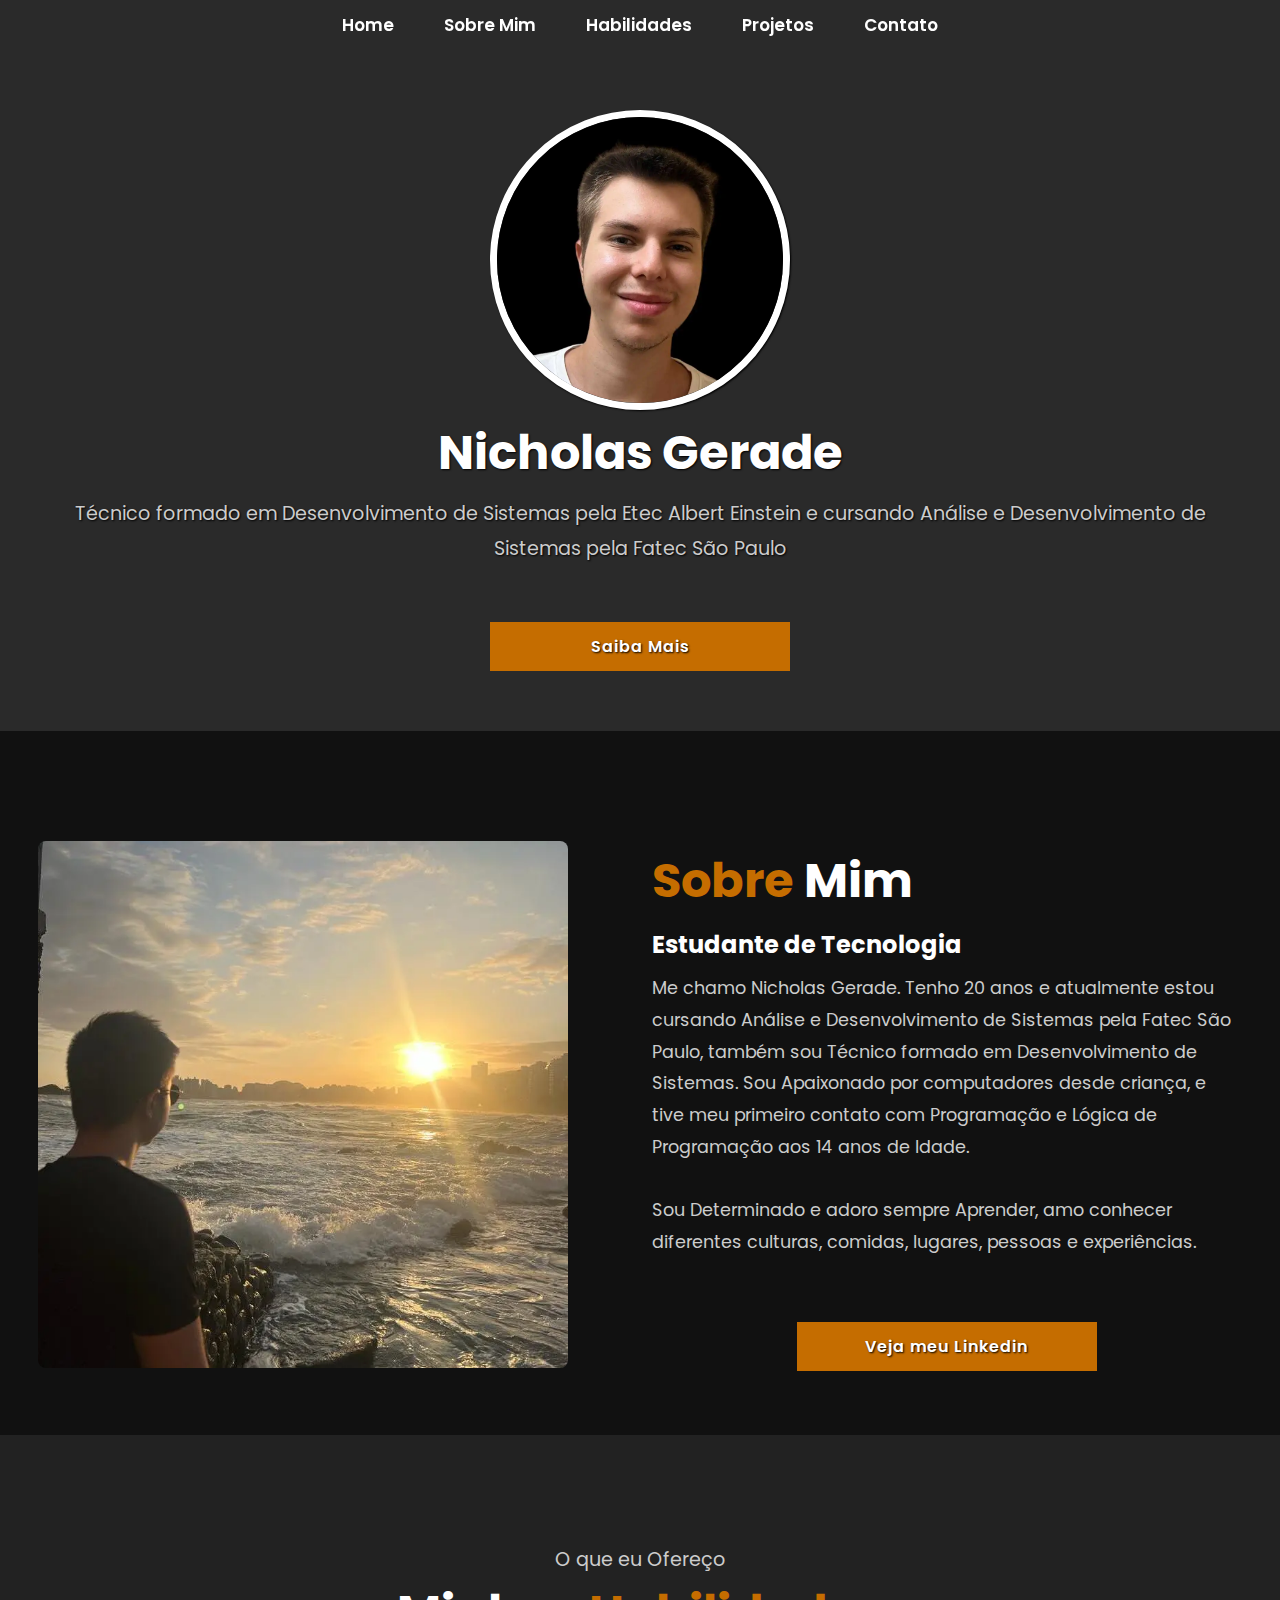
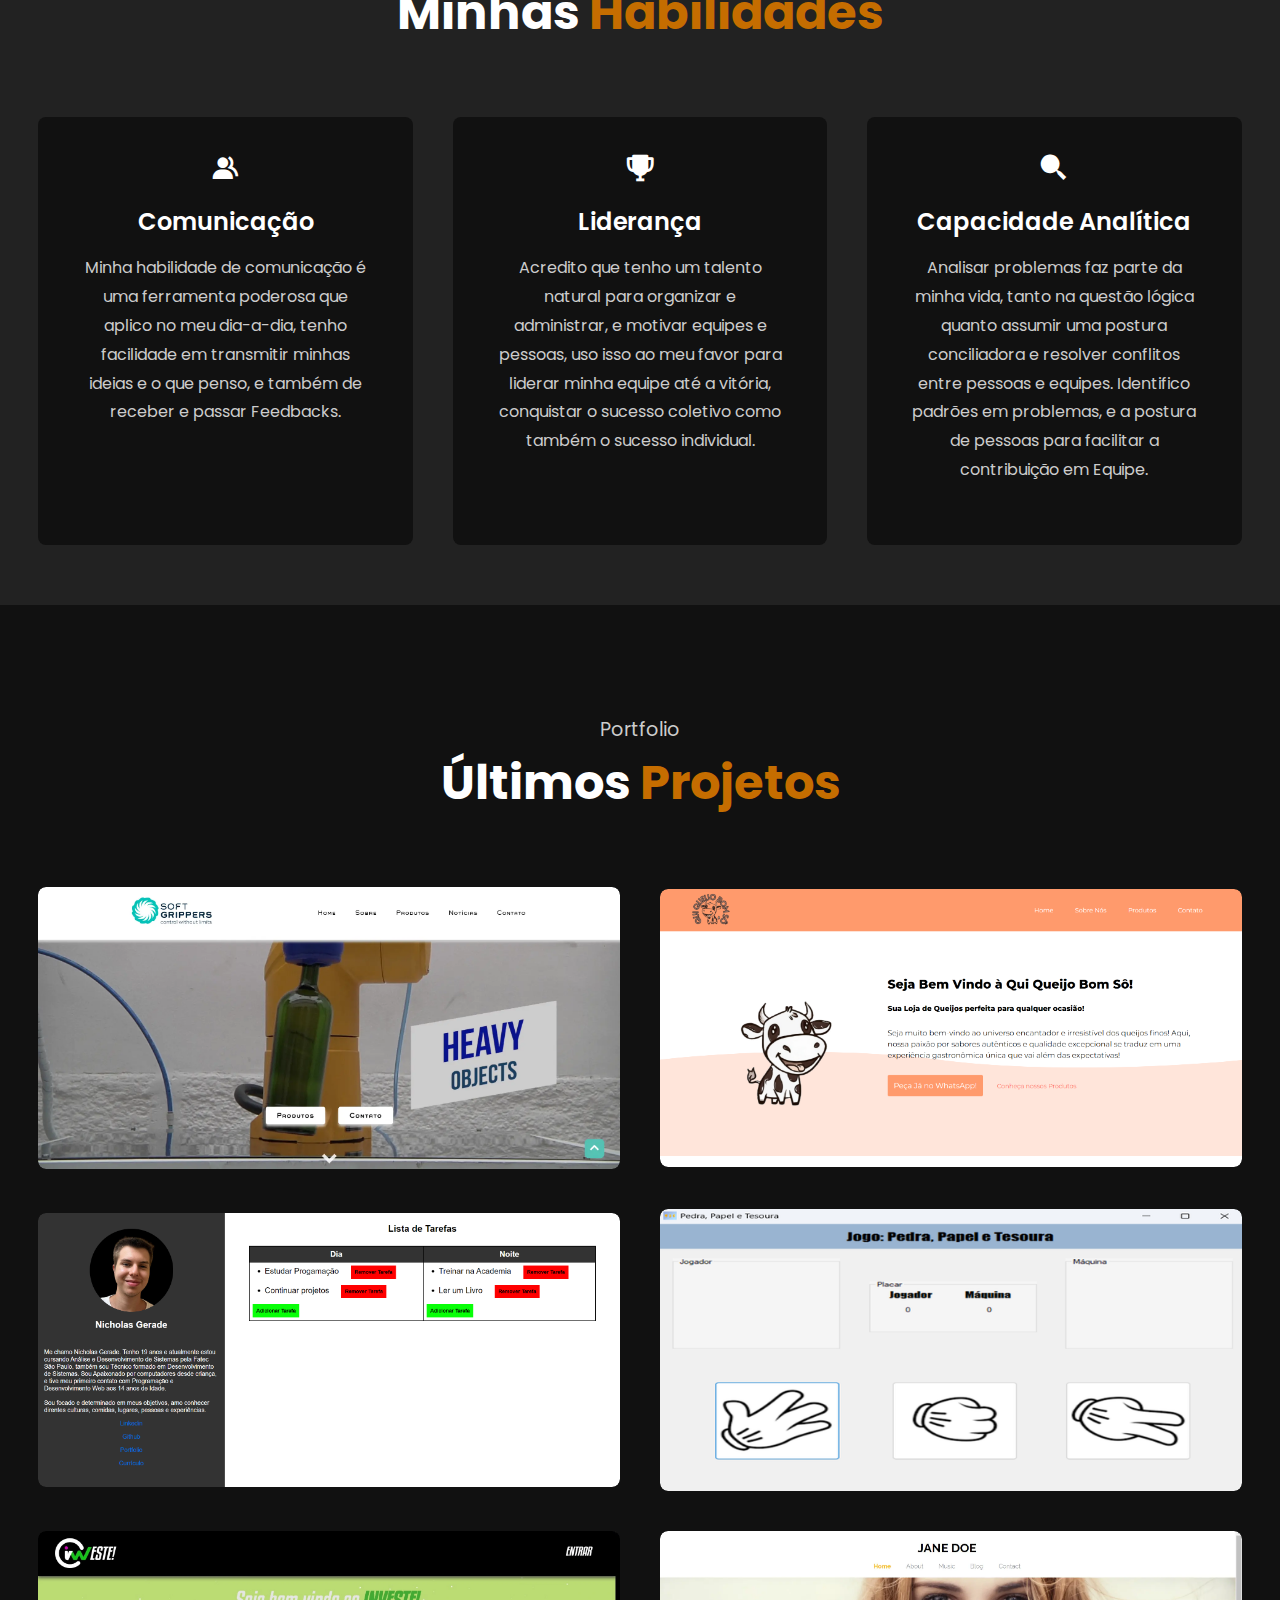
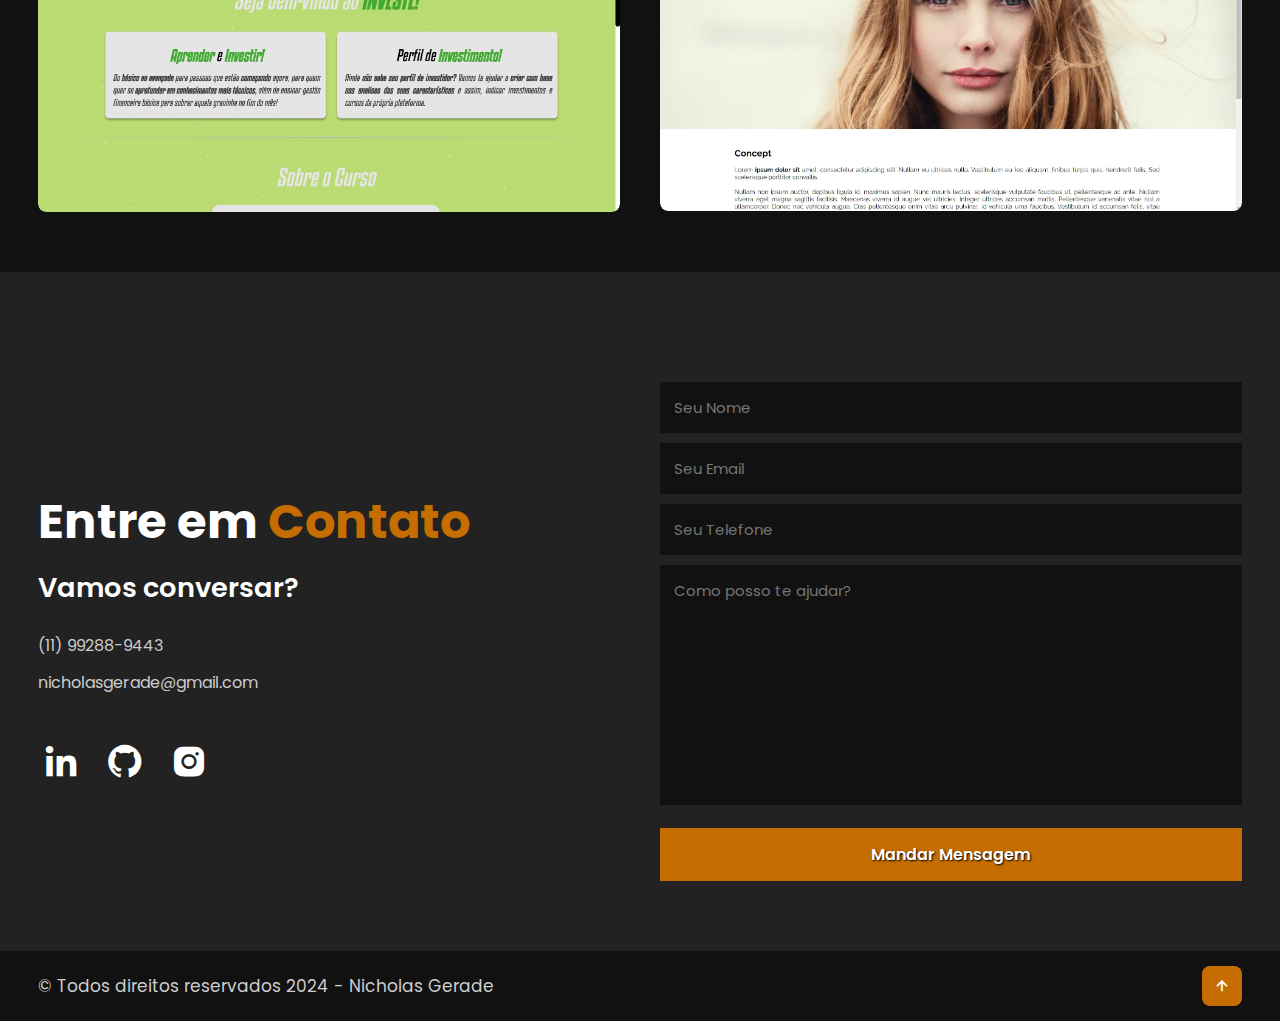
==== commit c53ecdc4: "changing age" ====
--- a/index.html
+++ b/index.html
@@ -21,7 +21,6 @@
 
 <body>
 
-
     <!-- header -->
     <header id="header">
         <ul class="navlist">
@@ -37,17 +36,13 @@
         </div>
     </header>
 
-
     <!-- section home principal -->
     <section class="home" id="home">
         <div class="home-text">
-
             <img src="imgs/foto.webp" alt="Foto de Rosto de Nicholas Gerade" id="home-foto" width="auto" height="auto">
-
             <h1>Nicholas Gerade</h1>
             <p>Técnico formado em Desenvolvimento de Sistemas pela Etec Albert Einstein e cursando Análise
                 e Desenvolvimento de Sistemas pela Fatec São Paulo</p>
-
             <div class="button" id="div-button">
                 <a href="#sobre" class="btn" id="home-saiba">Saiba Mais</a>
             </div>
@@ -57,15 +52,14 @@
     <!-- section sobre -->
     <section class="sobre" id="sobre">
         <div class="sobre-img">
-            <img src="imgs/fotoSobre.webp" alt="Foto de Nicholas Gerade de costa na Beira da Praia" width="auto"
+            <img src="imgs/fotoSobre.webp" alt="Foto de Nicholas Gerade de costas na Beira da Praia" width="auto"
                 height="auto">
         </div>
-
         <div class="sobre-texto">
             <h1 id="h1Sobre"><span>Sobre</span> Mim</h1>
             <h2 id="h2Sobre">Estudante de Tecnologia</h2>
             <p>Me chamo Nicholas Gerade.
-                Tenho 19 anos e atualmente estou cursando Análise e Desenvolvimento de Sistemas
+                Tenho 20 anos e atualmente estou cursando Análise e Desenvolvimento de Sistemas
                 pela Fatec São Paulo, também sou Técnico formado em Desenvolvimento de Sistemas.
                 Sou Apaixonado por computadores desde criança, e tive meu
                 primeiro contato com Programação e Lógica de Programação aos 14 anos de Idade.
@@ -85,13 +79,11 @@
             <p>O que eu Ofereço</p>
             <h2>Minhas <span>Habilidades</span></h2>
         </div>
-
         <div class="servicos-conteudo">
             <div class="box">
                 <div class="s-icons">
                     <i class='bx bxs-group'></i>
                 </div>
-
                 <h3>Comunicação</h3>
                 <p>
                     Minha habilidade de comunicação é uma ferramenta poderosa que aplico no meu
@@ -99,26 +91,21 @@
                     de receber e passar Feedbacks.
                 </p>
             </div>
-
             <div class="box">
                 <div class="s-icons">
                     <i class='bx bxs-trophy'></i>
                 </div>
-
                 <h3>Liderança</h3>
                 <p>
                     Acredito que tenho um talento natural para organizar e administrar, e motivar equipes e pessoas,
                     uso isso ao meu favor para liderar minha equipe até a vitória, conquistar o sucesso coletivo
                     como também o sucesso individual.
                 </p>
-
-            </div>
-
+            </div>
             <div class="box">
                 <div class="s-icons">
                     <i class='bx bxs-search-alt-2'></i>
                 </div>
-
                 <h3>Capacidade Analítica</h3>
                 <p>
                     Analisar problemas faz parte da minha vida, tanto na questão lógica quanto
@@ -136,70 +123,72 @@
             <p>Portfolio</p>
             <h2>Últimos <span>Projetos</span></h2>
         </div>
-
         <div class="portfolio-content">
             <div class="row">
                 <img src="imgs/portfolio1.webp" alt="Projeto de Site em HTML5 e CSS3." width="auto" height="auto">
                 <div class="layer">
                     <h1 id="h1Projetos">Soft Grippers</h1>
-                    <p>Freelance para Empresa de Róbotica</p>
-                    <a href="https://softgrippers.com/" target="_blank"><i class='bx bx-link-external link-icon'
-                            alt="link para o site Soft Grippers, empresa de robótica flexível"></i></a>
-                </div>
-            </div>
-
-            <div class="row">
-                <img src="imgs/portfolio2.webp" alt="Jogo C - Batalha Naval" width="auto" height="auto">
+                    <p>Freelance para Empresa de Robótica</p>
+                    <a href="https://softgrippers.com/" target="_blank"
+                        aria-label="Link para o site da empresa de robótica Soft Grippers">
+                        <i class='bx bx-link-external link-icon'></i>
+                    </a>
+                </div>
+            </div>
+            <div class="row">
+                <img src="imgs/portfolio2.webp" alt="Projeto de site QuiQueijoBomSô." width="auto" height="auto">
                 <div class="layer">
                     <h1 id="h1Projetos">Loja QuiQueijoBomSô</h1>
                     <p>Freelance para Empresa de Varejo</p>
-                    <a href="https://nigerade.github.io/Projeto_QuiQueijoBomSo/" target="_blank"><i
-                            class='bx bx-link-external link-icon'
-                            alt="link para o site QuiQueijoBomSô, loja de queijos"></i></a>
-                </div>
-            </div>
-
-            <div class="row">
-                <img src="imgs/portfolio3.webp" alt="Restaurante - C#" width="auto" height="auto">
+                    <a href="https://nigerade.github.io/Projeto_QuiQueijoBomSo/" target="_blank"
+                        aria-label="Link para o site QuiQueijoBomSô, loja de queijos">
+                        <i class='bx bx-link-external link-icon'></i>
+                    </a>
+                </div>
+            </div>
+            <div class="row">
+                <img src="imgs/portfolio3.webp" alt="Projeto de lista de tarefas." width="auto" height="auto">
                 <div class="layer">
                     <h1 id="h1Projetos">Projeto de Lista de Tarefas</h1>
                     <p>Lista de Tarefas</p>
-                    <a href="https://nigerade.github.io/Lista_de_Tarefas/" target="_blank"><i
-                            class='bx bx-link-external link-icon'
-                            alt="link para site Lista de Tarefas, projeto de Nicholas Gerade"></i></a>
-                </div>
-            </div>
-
-            <div class="row">
-                <img src="imgs/portfolio4.webp" alt="Jogo C# - Pedra Papel Tesoura" width="auto" height="auto">
+                    <a href="https://nigerade.github.io/Lista_de_Tarefas/" target="_blank"
+                        aria-label="Link para o site da lista de tarefas, projeto de Nicholas Gerade">
+                        <i class='bx bx-link-external link-icon'></i>
+                    </a>
+                </div>
+            </div>
+            <div class="row">
+                <img src="imgs/portfolio4.webp" alt="Projeto do jogo Pedra Papel Tesoura em C#." width="auto"
+                    height="auto">
                 <div class="layer">
                     <h1 id="h1Projetos">Jogo C# - Pedra Papel Tesoura</h1>
                     <p>Projeto do Jogo Pedra Papel Tesoura</p>
-                    <a href="https://github.com/nigerade/Jogo-Pedra-Papel-Tesoura" target="_blank"><i
-                            class='bx bx-link-external link-icon'
-                            alt="link para o repositório Github Pedra, Papel e Tesoura, projeto de Nicholas Gerade"></i></a>
-                </div>
-            </div>
-
-            <div class="row">
-                <img src="imgs/portfolio5.webp" alt="TCC - Investe" width="auto" height="auto">
+                    <a href="https://github.com/nigerade/Jogo-Pedra-Papel-Tesoura" target="_blank"
+                        aria-label="Link para o repositório GitHub do jogo Pedra Papel Tesoura, projeto de Nicholas Gerade">
+                        <i class='bx bx-link-external link-icon'></i>
+                    </a>
+                </div>
+            </div>
+            <div class="row">
+                <img src="imgs/portfolio5.webp" alt="Projeto de TCC Investe." width="auto" height="auto">
                 <div class="layer">
                     <h1 id="h1Projetos">TCC - Investe!</h1>
                     <p>Projeto para curso Técnico Etec Albert Einstein</p>
-                    <a href="https://raismel.github.io/Investe.github.io/" target="_blank"><i
-                            class='bx bx-link-external link-icon'
-                            alt="link para o repósitório do projeto de TCC de Rai da Silva Mello, em conjunto com Nicholas Gerade"></i></a>
-                </div>
-            </div>
-
-            <div class="row">
-                <img src="imgs/portfolio6.webp" alt="Site de Cantora Fictícia Jane Doe" width="auto" height="auto">
+                    <a href="https://raismel.github.io/Investe.github.io/" target="_blank"
+                        aria-label="Link para o repositório do projeto TCC Investe, de Rai da Silva Mello e Nicholas Gerade">
+                        <i class='bx bx-link-external link-icon'></i>
+                    </a>
+                </div>
+            </div>
+            <div class="row">
+                <img src="imgs/portfolio6.webp" alt="Site de cantora fictícia Jane Doe." width="auto" height="auto">
                 <div class="layer">
                     <h1 id="h1Projetos">Portfolio Fictício</h1>
                     <p id="pProjetos">Site criado para Cantora Fictícia Jane Doe</p>
-                    <a href="https://doejane.netlify.app/index.html" target="_blank"><i
-                            class='bx bx-link-external link-icon'
-                            alt="link para site de Portfólio Jane Doe, projeto de Nicholas Gerade"></i></a>
+                    <a href="https://doejane.netlify.app/index.html" target="_blank"
+                        aria-label="Link para o site de portfólio de Jane Doe, projeto de Nicholas Gerade">
+                        <i class='bx bx-link-external link-icon'></i>
+                    </a>
                 </div>
             </div>
         </div>
@@ -210,20 +199,25 @@
         <div class="contact-text">
             <h1 id="h1Contato">Entre em <span>Contato</span></h1>
             <h2 id="h2Contato">Vamos conversar?</h2>
-
             <menu class="list">
                 <li><a href="#contato">(11) 99288-9443</a></li>
                 <li><a href="#contato">nicholasgerade@gmail.com</a></li>
             </menu>
-
             <div class="contact-icons">
                 <a href="https://br.linkedin.com/in/nicholas-gerade-b21a8019b?original_referer=https%3A%2F%2Fwww.google.com%2F"
-                    target="_blank"><i class='bx bxl-linkedin'></i></a>
-                <a href="https://github.com/nigerade" target="_blank"><i class='bx bxl-github'></i></a>
-                <a href="https://www.instagram.com/ni_gerade/" target="_blank"><i class='bx bxl-instagram-alt'></i></a>
-            </div>
-        </div>
-
+                    target="_blank" aria-label="Link para o perfil LinkedIn de Nicholas Gerade">
+                    <i class='bx bxl-linkedin'></i>
+                </a>
+                <a href="https://github.com/nigerade" target="_blank"
+                    aria-label="Link para o perfil GitHub de Nicholas Gerade">
+                    <i class='bx bxl-github'></i>
+                </a>
+                <a href="https://www.instagram.com/ni_gerade/" target="_blank"
+                    aria-label="Link para o perfil Instagram de Nicholas Gerade">
+                    <i class='bx bxl-instagram-alt'></i>
+                </a>
+            </div>
+        </div>
         <div class="contact-form">
             <form action="https://formsubmit.co/nicholasgerade@gmail.com" method="POST">
                 <input id="nome" type="text" placeholder="Seu Nome" required>
@@ -241,15 +235,12 @@
         <h2 class="visually-hidden">Produtos Queijo Section</h2>
         <div class="last-text">
             <a href="https://www.linkedin.com/in/nicholas-gerade-b21a8019b/" id="last-text-a">&copy; Todos direitos
-                reservados 2024 -
-                Nicholas Gerade</a>
-        </div>
-
+                reservados 2024 - Nicholas Gerade</a>
+        </div>
         <div class="top">
-            <a href="#home"><i class='bx bx-up-arrow-alt'></i></a>
-        </div>
-    </section>
-
+            <a href="#home" aria-label="Voltar para o topo"><i class='bx bx-up-arrow-alt'></i></a>
+        </div>
+    </section>
 
     <!-- script.js no final pra não demorar para carregar a página-->
     <!-- EXPLICAÇÃO: javascript carrega por último depois do html e css-->
@@ -259,4 +250,4 @@
 
 </html>
 
-<!-- NICHOLAS GERADE - TODOS DIREITOS RESERVADOS -->+<!-- NICHOLAS GERADE - TODOS DIREITOS RESERVADOS -->
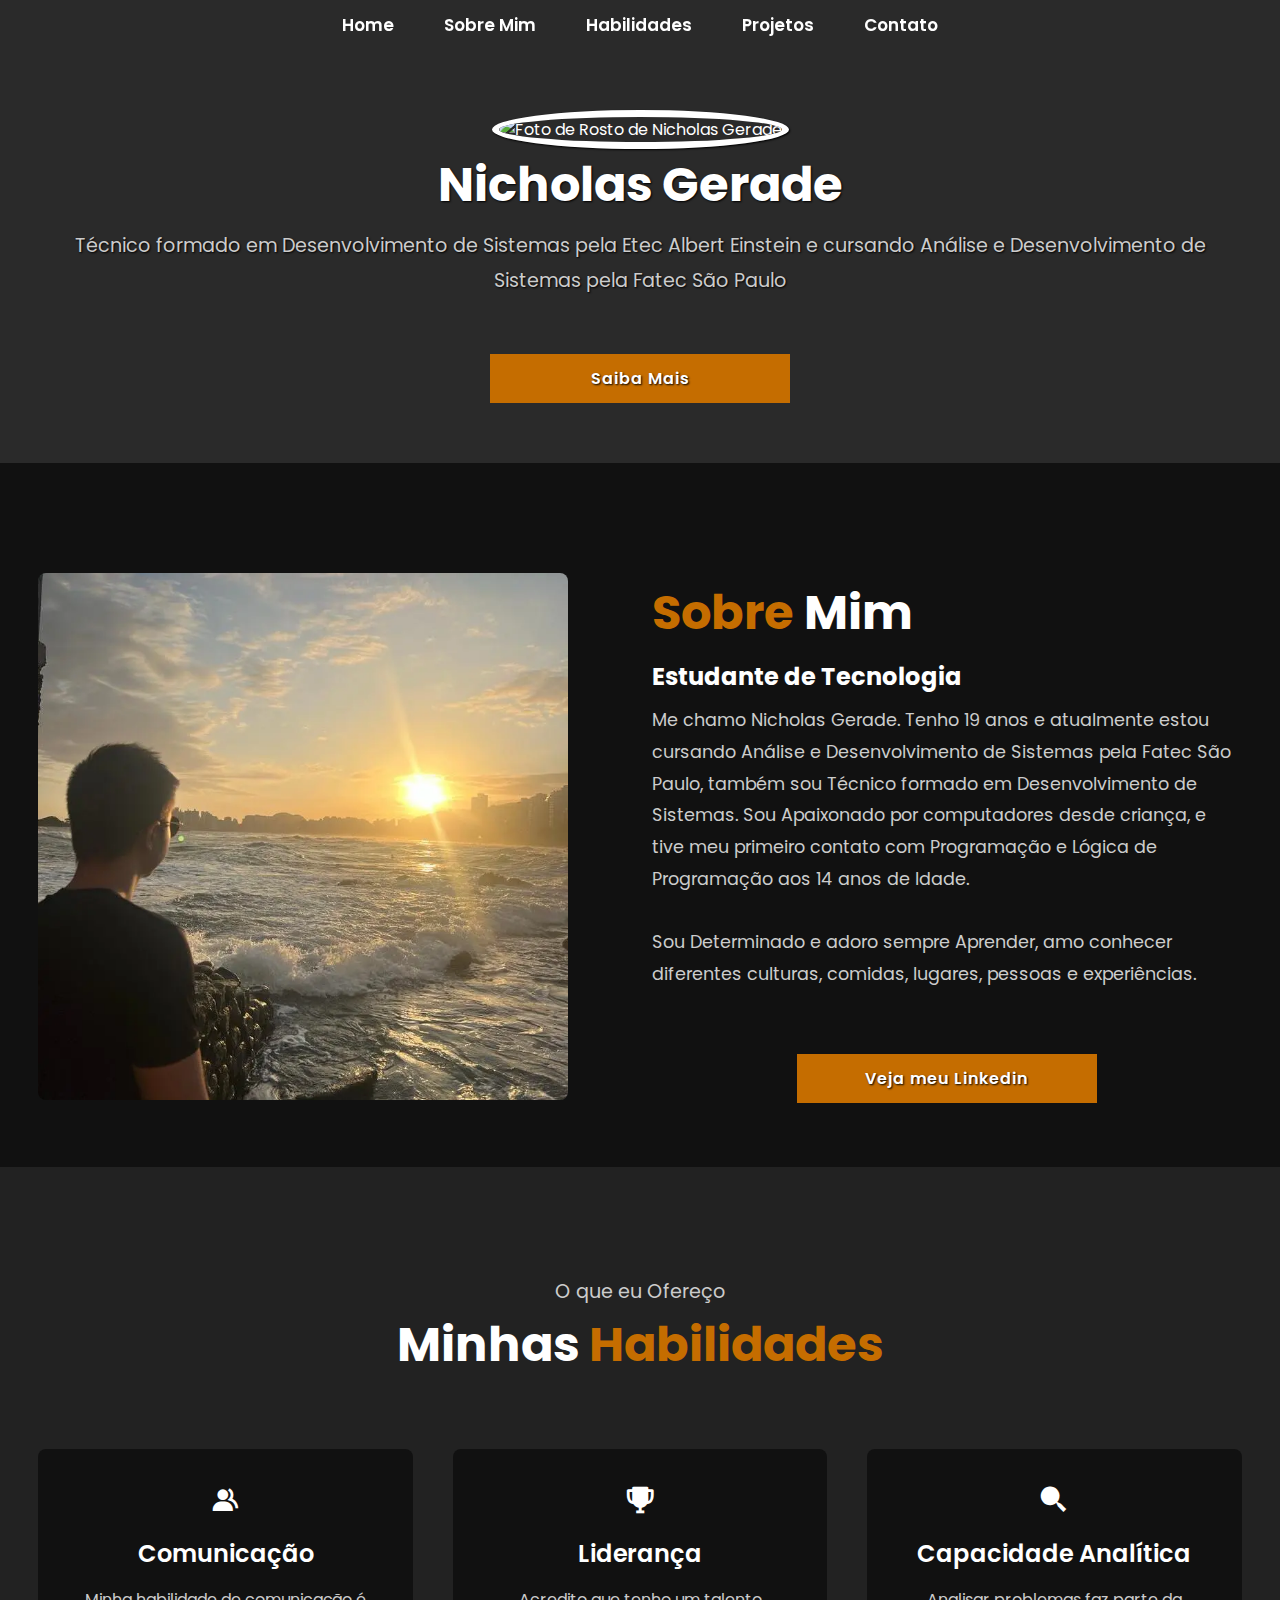
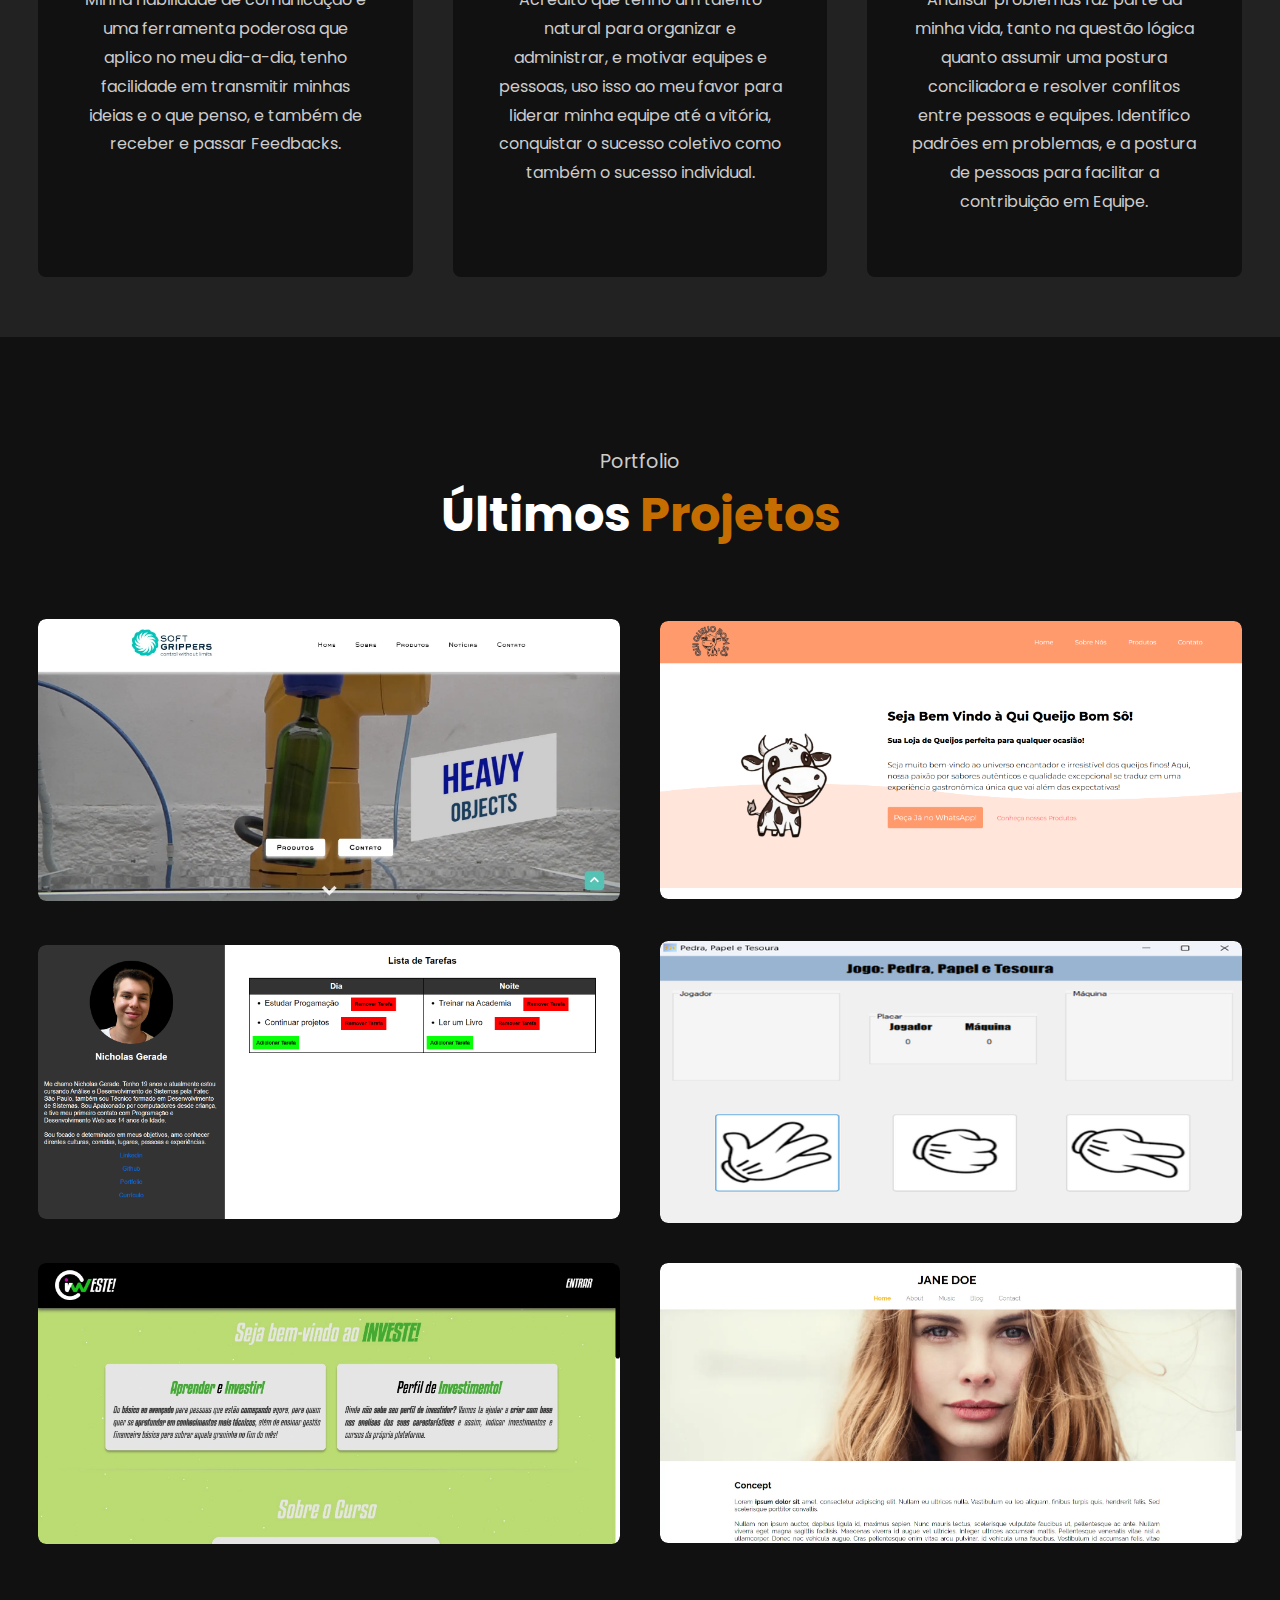
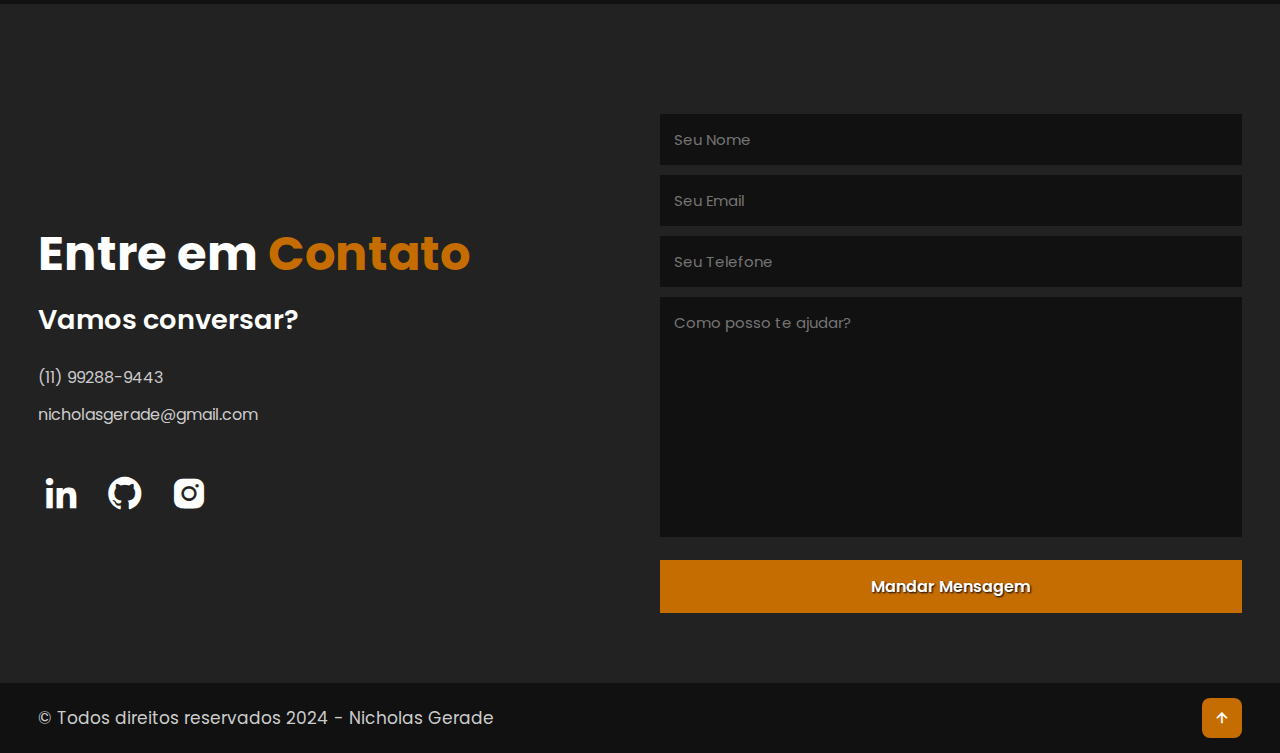
==== commit d5fff574: "mudando img principal" ====
--- a/index.html
+++ b/index.html
@@ -39,7 +39,7 @@
     <!-- section home principal -->
     <section class="home" id="home">
         <div class="home-text">
-            <img src="imgs/foto.webp" alt="Foto de Rosto de Nicholas Gerade" id="home-foto" width="auto" height="auto">
+            <img src="imgs/IMG_4557-cortada.webp" alt="Foto de Rosto de Nicholas Gerade" id="home-foto" width="auto" height="auto">
             <h1>Nicholas Gerade</h1>
             <p>Técnico formado em Desenvolvimento de Sistemas pela Etec Albert Einstein e cursando Análise
                 e Desenvolvimento de Sistemas pela Fatec São Paulo</p>
@@ -59,7 +59,7 @@
             <h1 id="h1Sobre"><span>Sobre</span> Mim</h1>
             <h2 id="h2Sobre">Estudante de Tecnologia</h2>
             <p>Me chamo Nicholas Gerade.
-                Tenho 20 anos e atualmente estou cursando Análise e Desenvolvimento de Sistemas
+                Tenho 19 anos e atualmente estou cursando Análise e Desenvolvimento de Sistemas
                 pela Fatec São Paulo, também sou Técnico formado em Desenvolvimento de Sistemas.
                 Sou Apaixonado por computadores desde criança, e tive meu
                 primeiro contato com Programação e Lógica de Programação aos 14 anos de Idade.
@@ -250,4 +250,4 @@
 
 </html>
 
-<!-- NICHOLAS GERADE - TODOS DIREITOS RESERVADOS -->
+<!-- NICHOLAS GERADE - TODOS DIREITOS RESERVADOS -->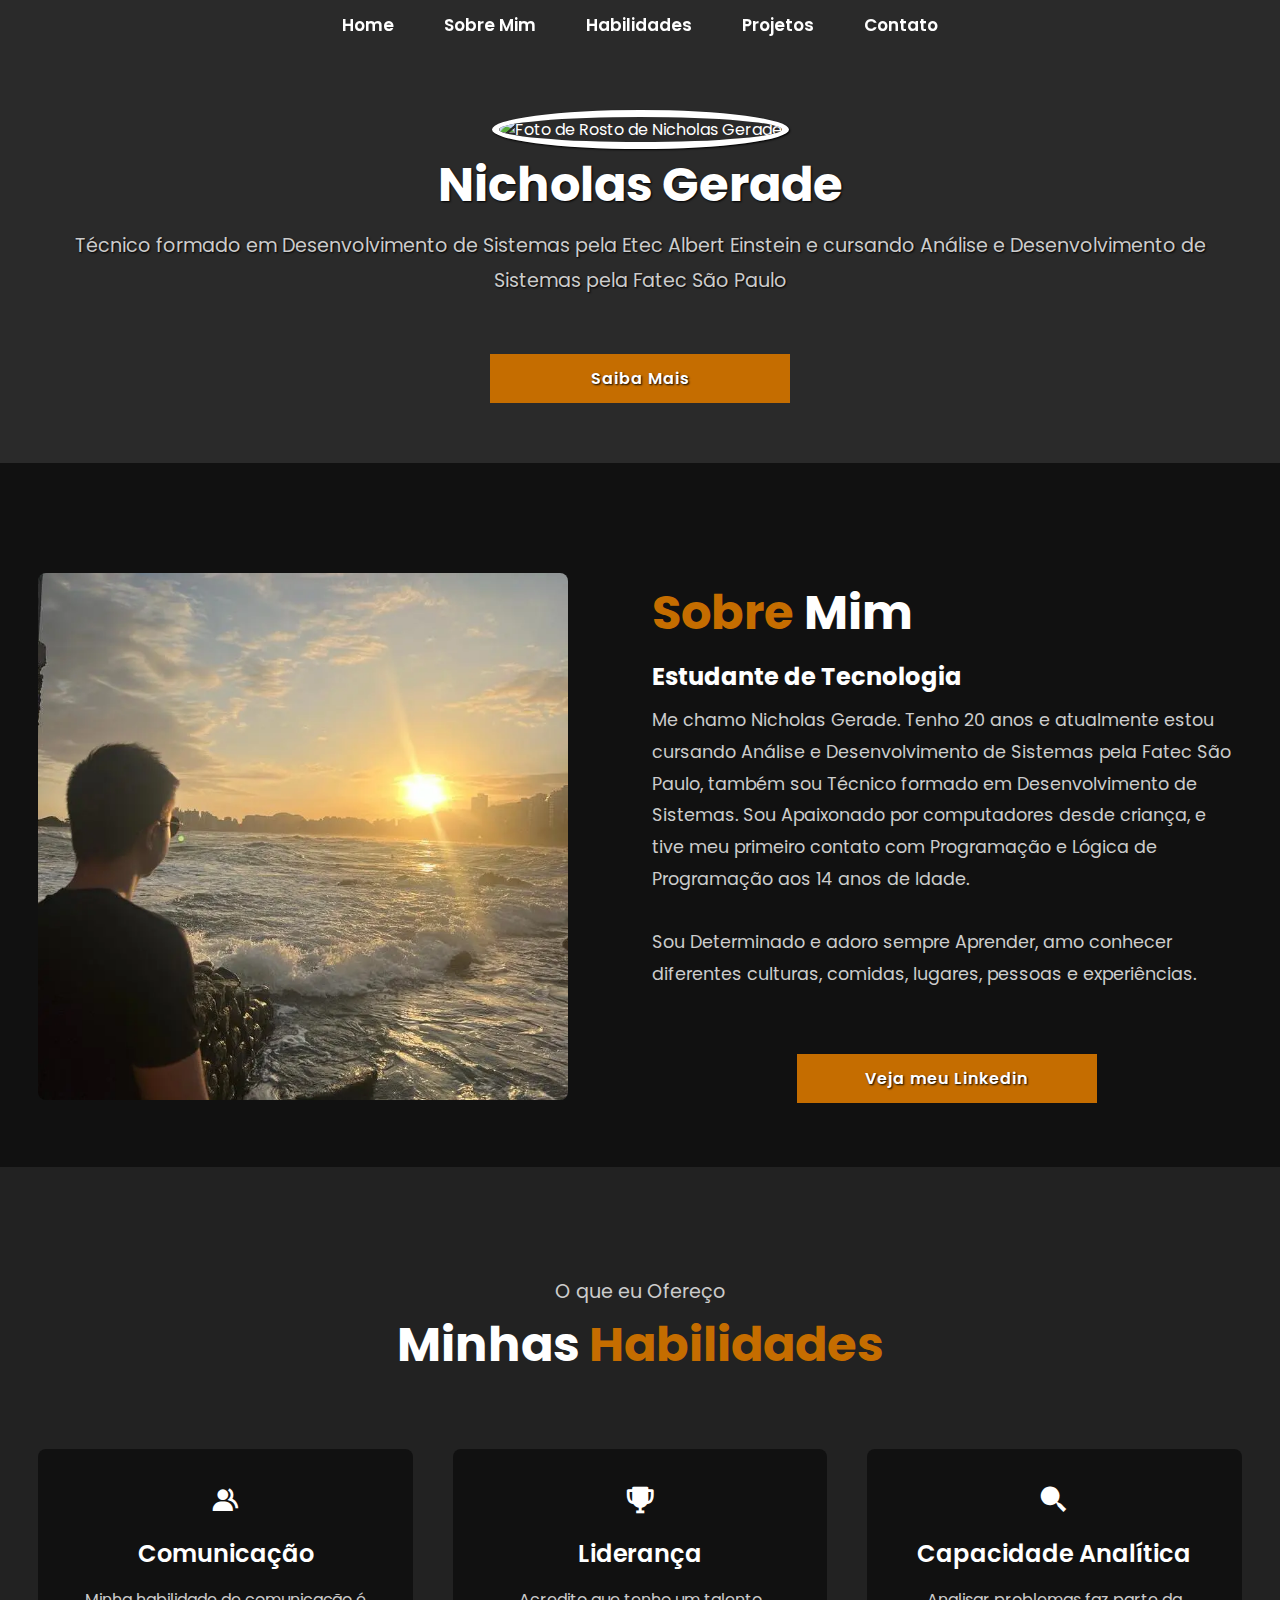
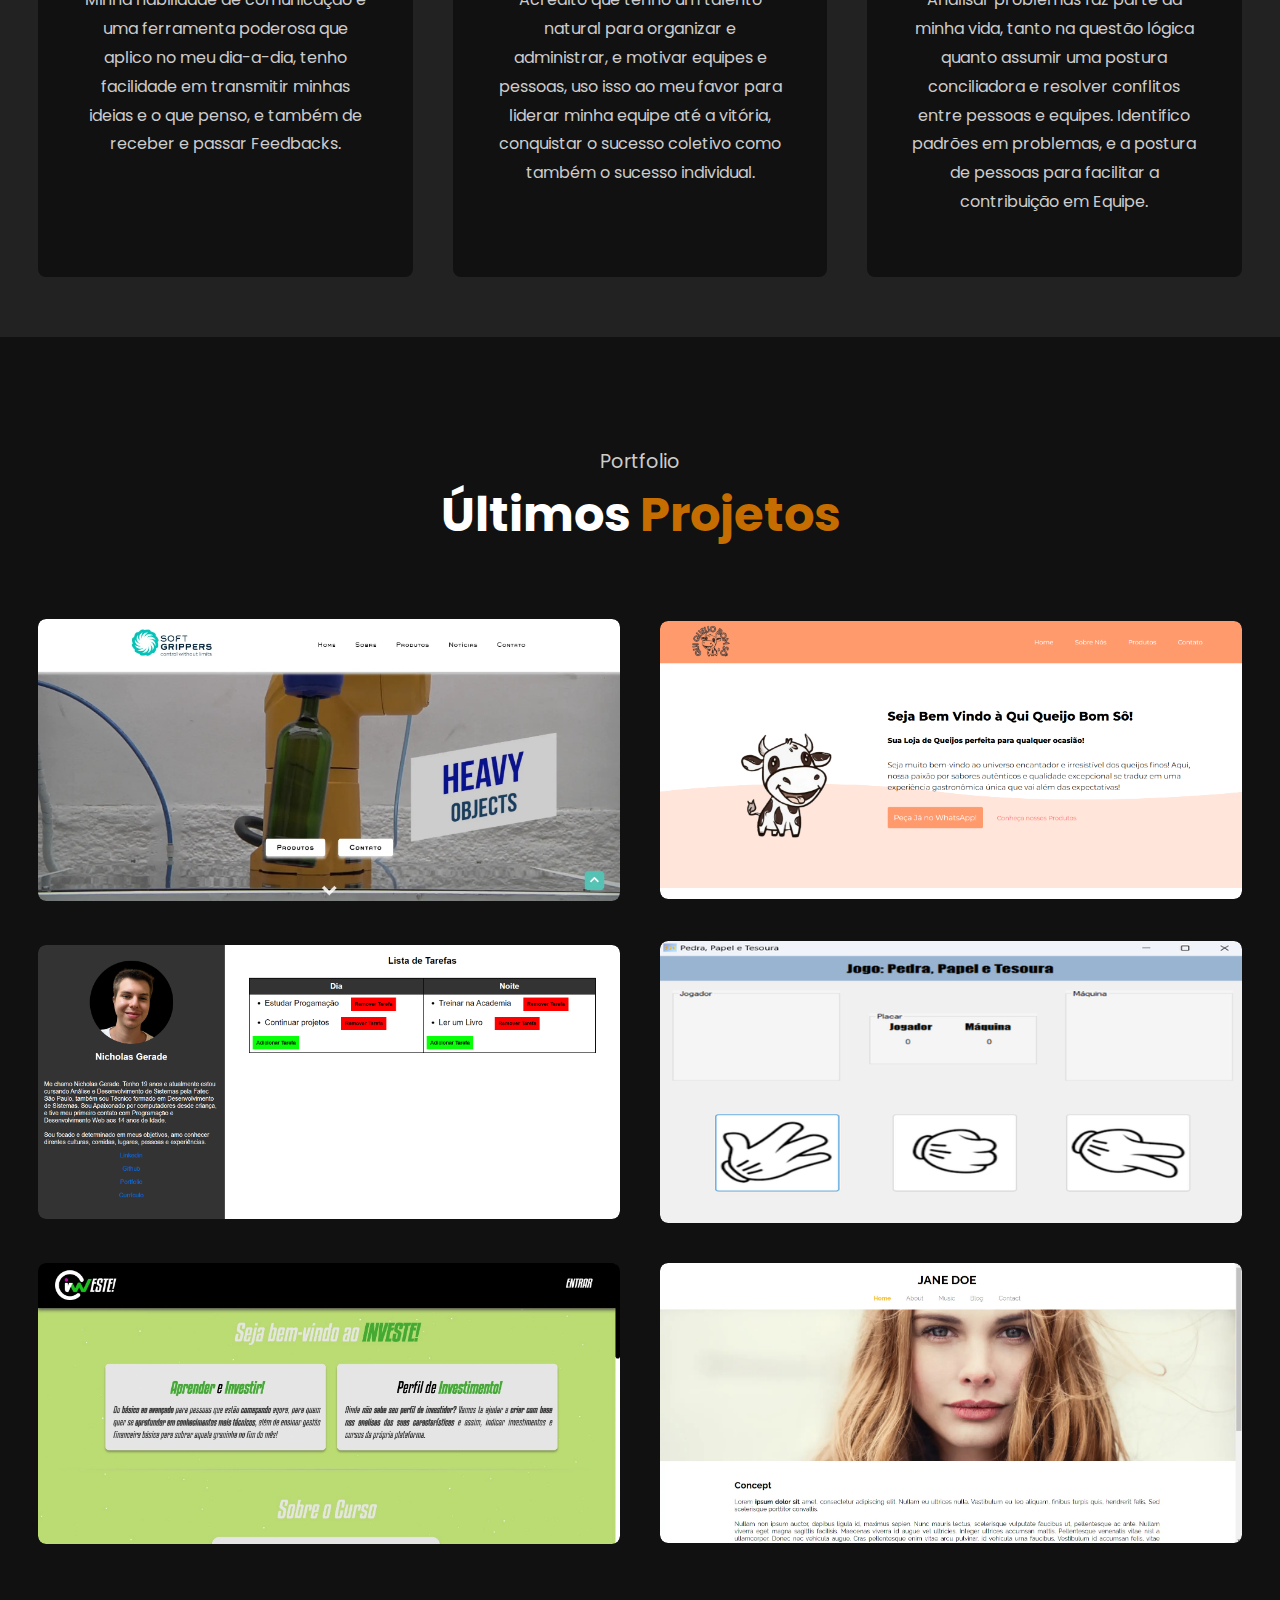
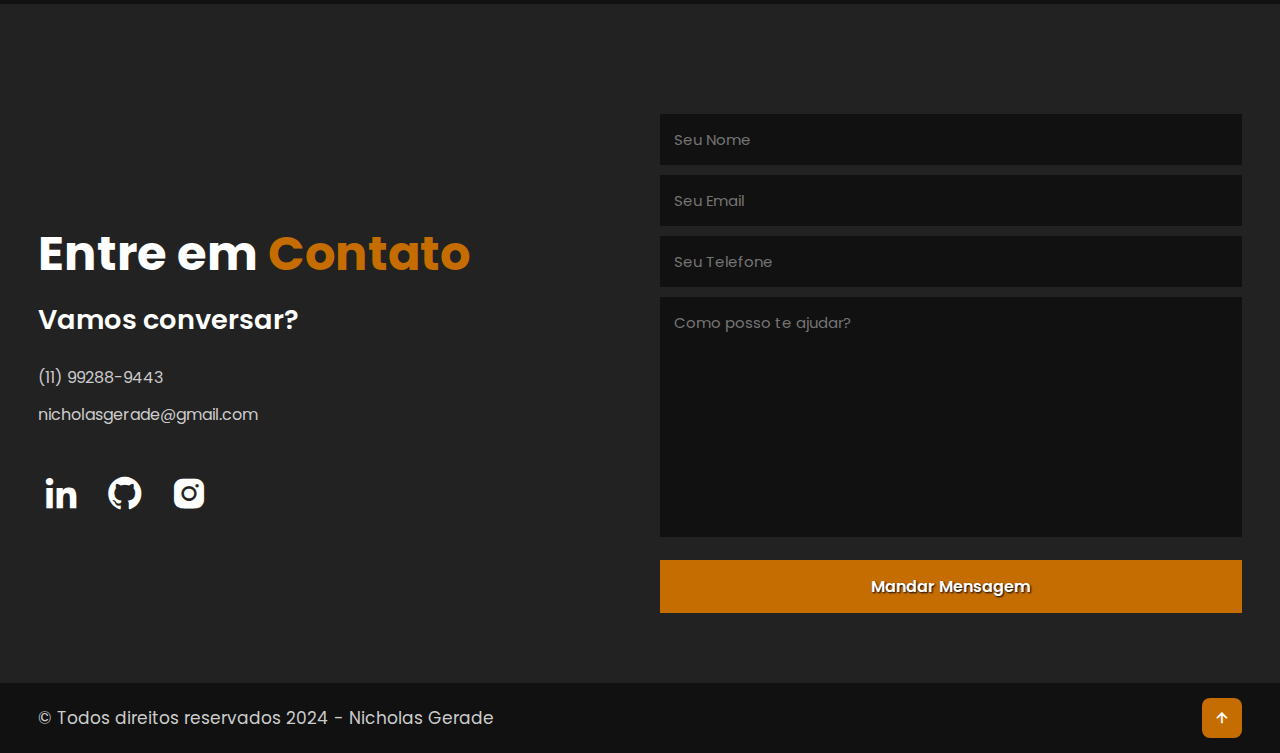
==== commit 276cdec7: "Merge branch 'main' of https://github.com/nigerade/Portfolio2.0" ====
--- a/index.html
+++ b/index.html
@@ -59,7 +59,7 @@
             <h1 id="h1Sobre"><span>Sobre</span> Mim</h1>
             <h2 id="h2Sobre">Estudante de Tecnologia</h2>
             <p>Me chamo Nicholas Gerade.
-                Tenho 19 anos e atualmente estou cursando Análise e Desenvolvimento de Sistemas
+                Tenho 20 anos e atualmente estou cursando Análise e Desenvolvimento de Sistemas
                 pela Fatec São Paulo, também sou Técnico formado em Desenvolvimento de Sistemas.
                 Sou Apaixonado por computadores desde criança, e tive meu
                 primeiro contato com Programação e Lógica de Programação aos 14 anos de Idade.
@@ -250,4 +250,4 @@
 
 </html>
 
-<!-- NICHOLAS GERADE - TODOS DIREITOS RESERVADOS -->+<!-- NICHOLAS GERADE - TODOS DIREITOS RESERVADOS -->
